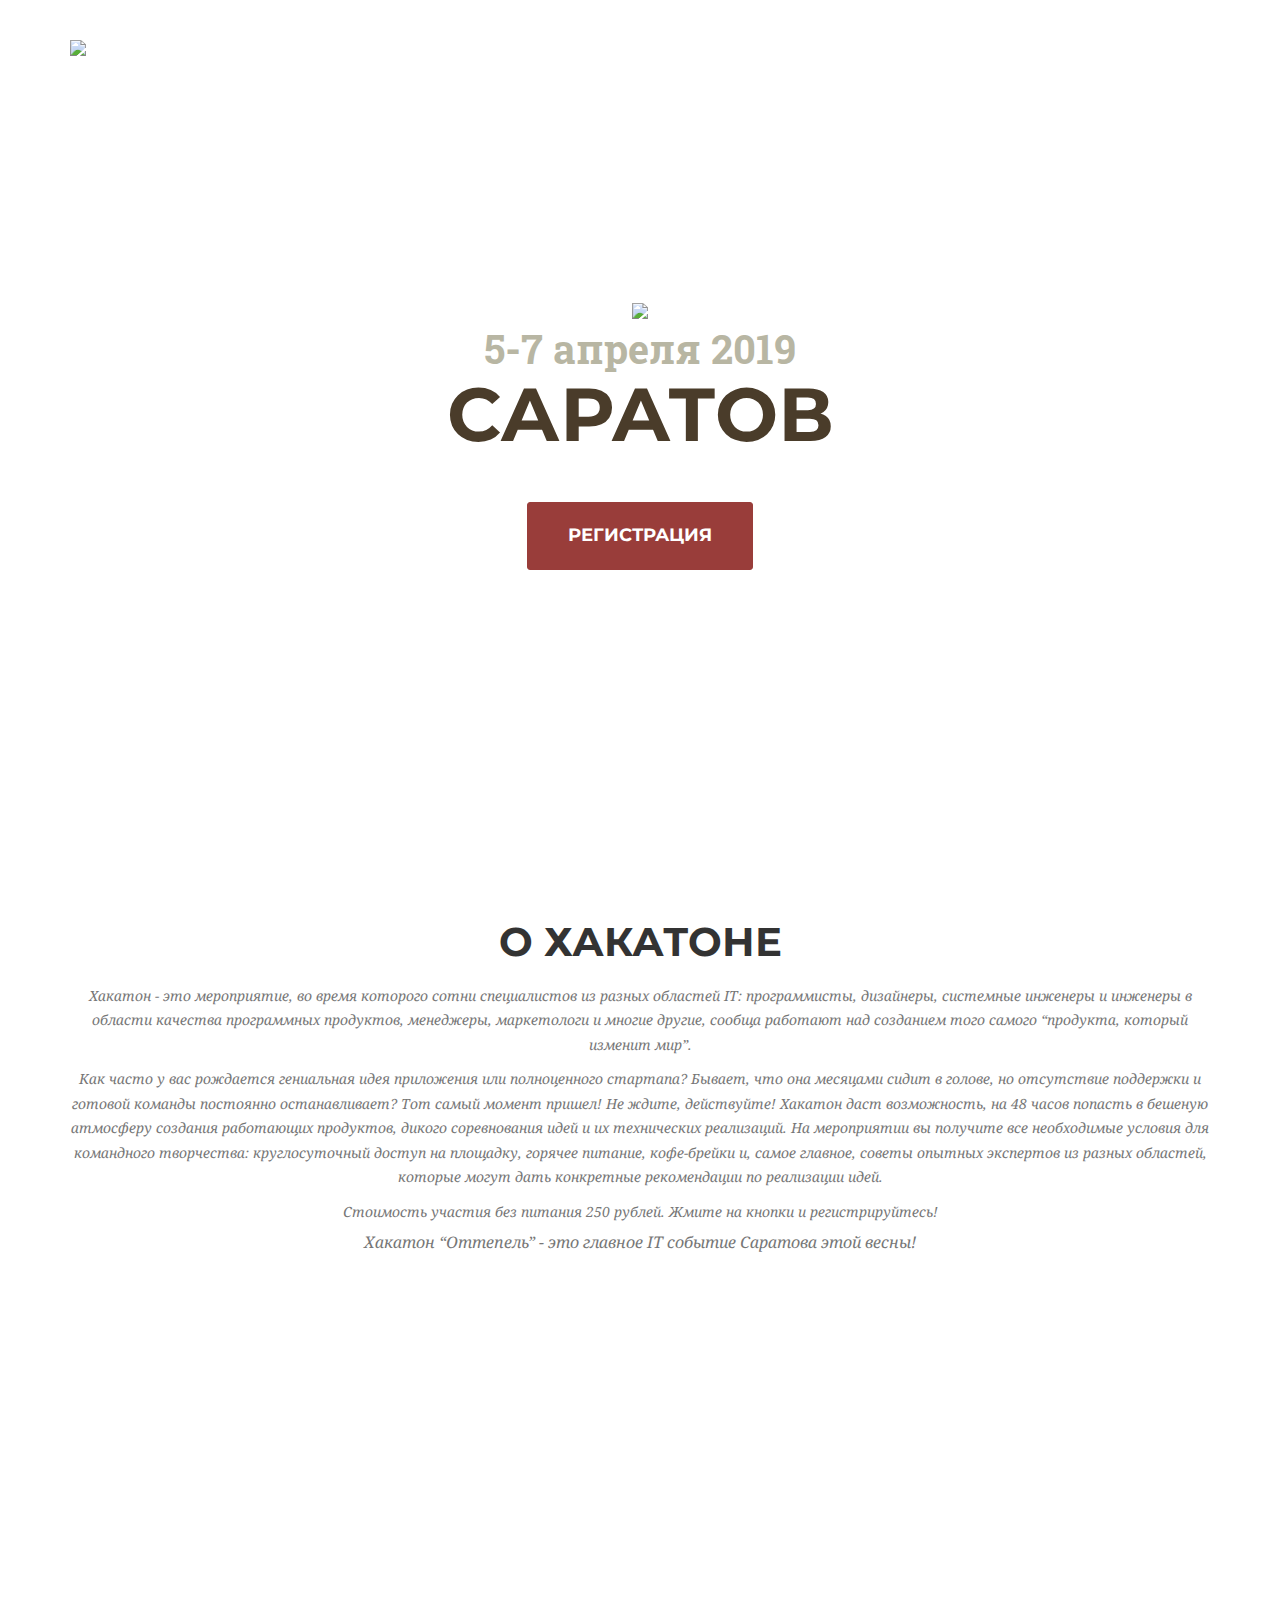
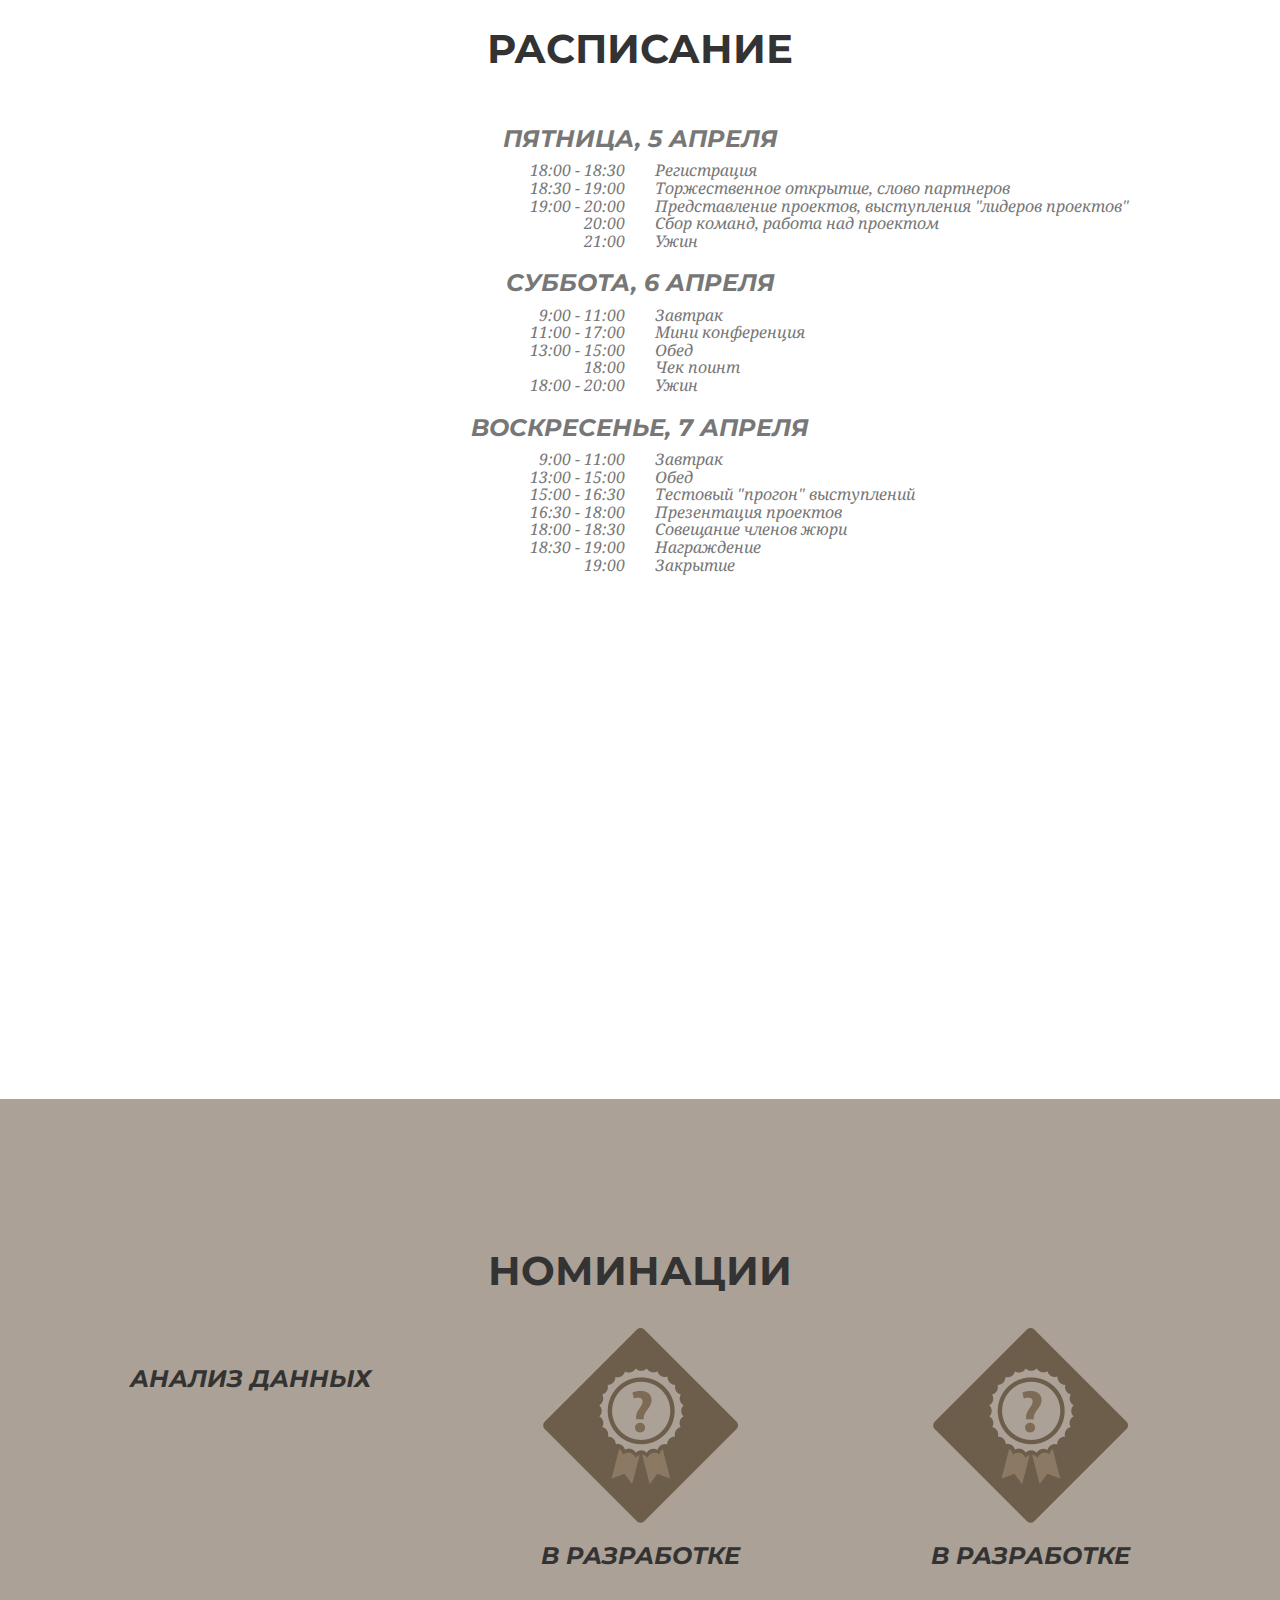
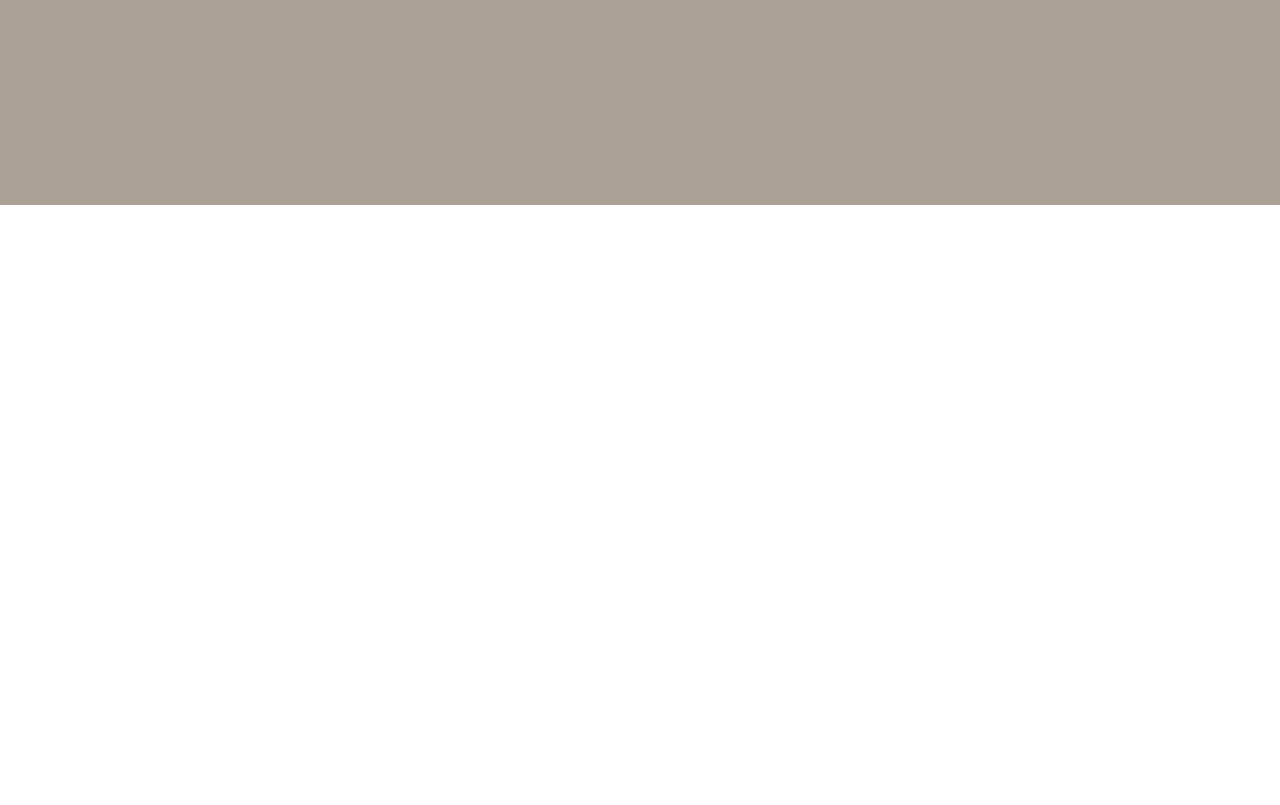
==== index.html @ 12a7cb65 "Add nomination" ====
<!DOCTYPE html>
<html lang="en">

    <head>

        <meta charset="utf-8">
        <meta http-equiv="X-UA-Compatible" content="IE=edge">
        <meta name="viewport" content="width=device-width, initial-scale=1">
        <meta name="description" content="Saratov hackathon">
        <meta name="author" content="Youcon">

        <title>Ottepel Saratov Hackathon</title>

        <!-- favicons -->
        <link rel="apple-touch-icon" sizes="180x180" href="images/apple-touch-icon.png">
        <link rel="icon" type="image/png" href="images/favicon-32x32.png" sizes="32x32">
        <link rel="icon" type="image/png" href="images/favicon-16x16.png" sizes="16x16">
        <link rel="manifest" href="manifest.json">
        <link rel="mask-icon" href="images/safari-pinned-tab.svg" color="#151412">
        <meta name="theme-color" content="#151412">

        <!-- social microformats-->
        <meta name="twitter:card" content="summary_large_image">
        <meta name="twitter:site" content="@youconsaratov">
        <meta name="twitter:creator" content="@youconsaratov">
        <meta name="twitter:domain" content="http://ottepel.youcon.ru">
        <meta name="twitter:title" content="Хакатон оттепель">
        <meta name="twitter:description" content="Оттепель — весенний хакатон в Саратове 5-7 апреля 2019">
        <meta name="twitter:image" content="http://ottepel.youcon.ru/images/600t.png">

        <meta property="og:type" content="website">
        <meta property="og:site_name" content="Хакатон оттепель">
        <meta property="og:url" content="http://ottepel.youcon.ru">
        <meta property="og:title" content="Хакатон оттепель">
        <meta property="og:image:height" content="314">
        <meta property="og:image:width" content="600">
        <meta property="og:image" content="http://ottepel.youcon.ru/images/600f.png">
        <meta property="og:description" content="Оттепель — весенний хакатон в Саратове 5-7 апреля 2019">


        <!-- Bootstrap -->

        <!-- Latest compiled and minified CSS -->
        <link rel="stylesheet" href="https://maxcdn.bootstrapcdn.com/bootstrap/3.3.7/css/bootstrap.min.css" integrity="sha384-BVYiiSIFeK1dGmJRAkycuHAHRg32OmUcww7on3RYdg4Va+PmSTsz/K68vbdEjh4u" crossorigin="anonymous">


	<!-- VK -->
	<script type="text/javascript">(window.Image ? (new Image()) : document.createElement('img')).src = 'https://vk.com/rtrg?p=VK-RTRG-164294-1Gj9X';</script>


	<script type="text/javascript" src="https://vk.com/js/api/openapi.js?158"></script>

	<!-- VK Widget -->
	<div id="vk_community_messages"></div>
	<script type="text/javascript">
	VK.Widgets.CommunityMessages("vk_community_messages", 134232254, {tooltipButtonText: "Есть вопрос?"});
	</script>


        <!-- Custom Fonts -->
        <link href="https://fonts.googleapis.com/css?family=Montserrat:400,700" rel="stylesheet" type="text/css">
        <link href='https://fonts.googleapis.com/css?family=Kaushan+Script' rel='stylesheet' type='text/css'>
        <link href='https://fonts.googleapis.com/css?family=Droid+Serif:400,700,400italic,700italic' rel='stylesheet' type='text/css'>
        <link href='https://fonts.googleapis.com/css?family=Roboto+Slab:400,100,300,700' rel='stylesheet' type='text/css'>

        <link href="css/style.css" rel="stylesheet">

        <script type="text/javascript" async="async" defer="defer" charset="UTF-8" src="https://timepad.ru/js/tpwf/loader/min/loader.js" data-timepad-customized="28743" data-timepad-widget-v2="event_register">
	(function(){return {"event":{"id":"922408"},"hidePreloading":true,"display": "popup",
            "popup": {
                "triggerSelector": ".twf"
            }}; })();
</script>

    </head>

    <body id="page-top" class="index">
        <!-- Navigation -->
        <nav id="mainNav" class="navbar navbar-default navbar-custom navbar-fixed-top">
            <div class="container">
                <!-- Brand and toggle get grouped for better mobile display -->
                <div class="navbar-header page-scroll">
                    <button type="button" class="navbar-toggle" data-toggle="collapse" data-target="#bs-example-navbar-collapse-1">
                        <span class="sr-only">Toggle navigation</span> Menu <i class="fa fa-bars"></i>
                    </button>
                    <a class="navbar-brand page-scroll yeglogo" href="http://youcon.ru"><img src="images/yeglogo.png"/></a>
                </div>

                <!-- Collect the nav links, forms, and other content for toggling -->
                <div class="collapse navbar-collapse" id="bs-example-navbar-collapse-1">
                    <ul class="nav navbar-nav navbar-right">
                        <li class="hidden">
                            <a href="#page-top"></a>
                        </li>
                        <li>
                            <a class="page-scroll" href="#about_hackathon">О хакатоне</a>
                        </li>
                        <li>
                            <a class="page-scroll" href="#schedule">Расписание</a>
                        </li>
                        <!--
                        <li>
                            <a class="page-scroll" href="#naminations">Номинации</a>
                        </li>
                        -->
<!--
                        <li>
                            <a class="page-scroll" href="#mentors">Менторы</a>
                        </li>
-->
<!--
                        <li>
                            <a class="page-scroll" href="#partners">Партнеры</a>
                        </li>
-->
                        <li>
                            <a class="page-scroll" href="#contacts">Контакты</a>
                        </li>
                    </ul>
                </div>
            </div>
        </nav>

        <header>
            <div class="container">
                <div class="intro-text">
                    <img class="logo-img" src="images/ott_logo.png"/>
                    <div class="intro-date">5-7 апреля 2019</div>
                    <div class="intro-heading">САРАТОВ</div>
                    <a href="#registration" class="page-scroll btn btn-xl twf">Регистрация</a>
                </div>
            </div>
        </header>

        <section id="about_hackathon">
            <div class="container">
                <div class="row">
                    <div class="col-lg-12 text-center">
                        <h2 class="section-heading">О хакатоне</h2>
                        <h3 class="section-subheading text-muted">

			<p>Хакатон - это мероприятие, во время которого сотни специалистов из разных областей IT: программисты, дизайнеры, системные инженеры и инженеры в области качества программных продуктов, менеджеры, маркетологи и многие другие, сообща работают над созданием того самого “продукта, который изменит мир”. </p>

			<p>Как часто у вас рождается гениальная идея приложения или полноценного стартапа? Бывает, что она месяцами сидит в голове, но отсутствие поддержки и готовой команды постоянно останавливает? Тот самый момент пришел! Не ждите, действуйте! Хакатон даст  возможность, на 48 часов попасть в бешеную атмосферу создания работающих продуктов, дикого соревнования идей и их технических реализаций. На мероприятии вы получите все необходимые условия для командного творчества: круглосуточный доступ на площадку, горячее питание, кофе-брейки и, самое главное, советы опытных экспертов из разных областей, которые могут дать конкретные рекомендации по реализации идей.</p>

            <p>Стоимость участия без питания 250 рублей. Жмите на кнопки и регистрируйтесь!</p>
            Хакатон “Оттепель” - это главное IT событие Саратова этой весны!
                        </h3>
                    </div>
                </div>
            </div>
        </section>
        <section id="schedule">
            <div class="container">
                <div class="row">
                    <div class="col-lg-12 text-center">
                        <h2 class="section-heading">Расписание</h2>
                    </div>
                </div>
                <h3 class="section-subheading text-muted">
                    <div class="row">
                        <div class="col-lg-12 text-center">
                            <h3>Пятница, 5 апреля</h3> 
                        </div>
                    </div>
                    <div class="row">
                        <div class="col-md-6 text-right">
                            <span class="text-muted">18:00 - 18:30</span>
                        </div>
                        <div class="col-md-6 text-left">
                            <span class="text-muted">Регистрация</span>
                        </div>
                    </div>
                    <div class="row">
                        <div class="col-md-6 text-right">
                            <span class="text-muted">18:30 - 19:00</span>
                        </div>
                        <div class="col-md-6 text-left">
                            <span class="text-muted">Торжественное открытие, слово партнеров</span>
                        </div>
                    </div>
                    <div class="row">
                        <div class="col-md-6 text-right">
                            <span class="text-muted">19:00 - 20:00</span>
                        </div>
                        <div class="col-md-6 text-left">
                            <span class="text-muted">Представление проектов, выступления "лидеров проектов"</span>
                        </div>
                    </div>
                    <div class="row">
                        <div class="col-md-6 text-right">
                            <span class="text-muted">20:00</span>
                        </div>
                        <div class="col-md-6 text-left">
                            <span class="text-muted">Сбор команд, работа над проектом</span>
                        </div>
                    </div>
                    <div class="row">
                        <div class="col-md-6 text-right">
                            <span class="text-muted">21:00</span>
                        </div>
                        <div class="col-md-6 text-left">
                            <span class="text-muted">Ужин</span>
                        </div>
                    </div>
                    <div class="row">
                        <div class="col-lg-12 text-center">
                            <h3>Суббота, 6 апреля</h3> 
                        </div>
                    </div>
                    <div class="row">
                        <div class="col-md-6 text-right">
                            <span class="text-muted">9:00 - 11:00</span>
                        </div>
                        <div class="col-md-6 text-left">
                            <span class="text-muted">Завтрак</span>
                        </div>
                    </div>
                    <div class="row">
                        <div class="col-md-6 text-right">
                            <span class="text-muted">11:00 - 17:00</span>
                        </div>
                        <div class="col-md-6 text-left">
                            <span class="text-muted">Мини конференция</span>
                        </div>
                    </div>
                    <div class="row">
                        <div class="col-md-6 text-right">
                            <span class="text-muted">13:00 - 15:00</span>
                        </div>
                        <div class="col-md-6 text-left">
                            <span class="text-muted">Обед</span>
                        </div>
                    </div>
                    <div class="row">
                        <div class="col-md-6 text-right">
                            <span class="text-muted">18:00</span>
                        </div>
                        <div class="col-md-6 text-left">
                            <span class="text-muted">Чек поинт</span>
                        </div>
                    </div>
                    <div class="row">
                        <div class="col-md-6 text-right">
                            <span class="text-muted">18:00 - 20:00</span>
                        </div>
                        <div class="col-md-6 text-left">
                            <span class="text-muted">Ужин</span>
                        </div>
                    </div>
                    <div class="row">
                        <div class="col-lg-12 text-center">
                            <h3>Воскресенье, 7 апреля</h3> 
                        </div>
                    </div>
                    <div class="row">
                        <div class="col-md-6 text-right">
                            <span class="text-muted">9:00 - 11:00</span>
                        </div>
                        <div class="col-md-6 text-left">
                            <span class="text-muted">Завтрак</span>
                        </div>
                    </div>
                    <div class="row">
                        <div class="col-md-6 text-right">
                            <span class="text-muted">13:00 - 15:00</span>
                        </div>
                        <div class="col-md-6 text-left">
                            <span class="text-muted">Обед</span>
                        </div>
                    </div>
                    <div class="row">
                        <div class="col-md-6 text-right">
                            <span class="text-muted">15:00 - 16:30</span>
                        </div>
                        <div class="col-md-6 text-left">
                            <span class="text-muted">Тестовый "прогон" выступлений</span>
                        </div>
                    </div>
                    <div class="row">
                        <div class="col-md-6 text-right">
                            <span class="text-muted">16:30 - 18:00</span>
                        </div>
                        <div class="col-md-6 text-left">
                            <span class="text-muted">Презентация проектов</span>
                        </div>
                    </div>
                    <div class="row">
                        <div class="col-md-6 text-right">
                            <span class="text-muted">18:00 - 18:30</span>
                        </div>
                        <div class="col-md-6 text-left">
                            <span class="text-muted">Совещание членов жюри</span>
                        </div>
                    </div>
                    <div class="row">
                        <div class="col-md-6 text-right">
                            <span class="text-muted">18:30 - 19:00</span>
                        </div>
                        <div class="col-md-6 text-left">
                            <span class="text-muted">Награждение</span>
                        </div>
                    </div>
                    <div class="row">
                        <div class="col-md-6 text-right">
                            <span class="text-muted">19:00</span>
                        </div>
                        <div class="col-md-6 text-left">
                            <span class="text-muted">Закрытие</span>
                        </div>
                    </div>
                </h3>
            </div>
        </section>
        <section id="arrow">
        </section>
        <section id="naminations">
            <div class="container">
                <div class="row">
                    <div class="col-lg-12 text-center">
                        <h2 class="section-heading">Номинации</h2>
                    </div>
                </div>
                <h3 class="section-subheading">
                    <div class="row">
                        <div class="col-md-4 text-center">
                                <img src="images/datascience.png" alt=""/>
                            <h3>Анализ данных</h3>
                        </div>
                        <div class="col-md-4 text-center">
                                <img src="images/underconstruct.png" alt=""/>
                            <h3>В разработке</h3>
                        </div>
                        <div class="col-md-4 text-center">
                                <img src="images/underconstruct.png" alt=""/>
                            <h3>В разработке</h3>
                        </div>
                    </div>
                </h3>
            </div>
        </section>
<!--
        <section id="mentors">
            <div class="container">
                <div class="row">
                    <div class="col-lg-12 text-center">
                        <h2 class="section-heading">Менторы</h2>
                    </div>
                </div>
                <div class="row">
                    <div class="col-sm-4">
                        <div class="mentor">
                            <img src="images/default-mentor.jpg" class="img-responsive img-circle" alt="">
                            <h4>Steve Jobs</h4>
                            <p class="text-muted">Father of Apple</p>
                        </div>
                    </div>
                </div>
                </div>
            </section>
-->
<!--
        <section id="partners">
            <div class="container">
                <div class="row">
                    <div class="col-lg-12 text-center">
                        <h2 class="section-heading">Партнеры</h2>
                    </div>
                </div>
                <div class="row">
                    <div class="col-md-4 col-sm-6">
                            <a href="https://www.yandex.ru/">
                            <img src="images/partners/yandex.png" class="img-responsive img-centered" alt="yandex">

                        </a>
                    </div>
                    <div class="col-md-4 col-sm-6">
                            <a href="http://www.exactprosystems.com/">
                            <img src="images/partners/exactpro.png" class="img-responsive img-centered" alt="exactpro">

                        </a>
                    </div>
                    <div class="col-md-4 col-sm-6">
                        <a href="https://www.griddynamics.com/">
                            <img src="images/partners/gd.png" class="img-responsive img-centered" alt="griddynamics">
                        </a>
                    </div>
                </div>
                <div class="row">
                    <div class="col-md-4 col-sm-6">
                            <a href="https://www.roko.mobi/">
                            <img src="images/partners/rocolabs.png" class="img-responsive img-centered" alt="roko">

                        </a>
                    </div>
                    <div class="col-md-4 col-sm-6">
                        <a href="http://webunix.ru/">
                            <img src="images/partners/unix.png" class="img-responsive img-centered" alt="webunix">
                        </a>
                    </div>
                    <div class="col-md-4 col-sm-6">
                        <a href="http://www.profsoft.pro/">
                            <img src="images/partners/prof.png" class="img-responsive img-centered" alt="profsoft">
                        </a>
                    </div>
                </div>
                <div class="row">
                    <div class="col-md-4 col-sm-6">
                        <a href="https://opendev.com/">
                            <img src="images/partners/opendev.png" class="img-responsive img-centered" alt="opendev">
                        </a>
                    </div>
                    <div class="col-md-4 col-sm-6">
                        <a href="https://rt.ru/">
                            <img src="images/partners/rt.png" class="img-responsive img-centered" alt="rostelecom">
                        </a>
                    </div>
                </div>
                <div class="row">
                    <div class="col-lg-12 text-center">
                        <h2 class="section-heading">Инфо партнеры</h2>
                    </div>
                </div>
                <div class="row">
                    <div class="col-md-4 col-sm-6">
                            <a href="http://saratov24.tv/">
                            <img src="images/info/LOGO_C24.png" class="img-responsive img-centered" alt="Saratov24">
                        </a>
                    </div>
                    <div class="col-md-4 col-sm-6">
                            <a href="http://gtrk-saratov.ru/">
                            <img src="images/info/gtrk_sar.png" class="img-responsive img-centered" alt="GTRK">
                        </a>
                    </div>
                    <div class="col-md-4 col-sm-6">
                            <a href="http://vk.com/64saratov">
                            <img src="images/info/ts.png" class="img-responsive img-centered" alt="Типичный Саратов">
                        </a>
                    </div>
                </div>
                <div class="row">
                    <div class="col-md-4 col-sm-6">
                            <a href="http://www.vzsar.ru/">
                            <img src="images/info/vzsar.png" class="img-responsive img-centered" alt="Vzsar">
                        </a>
                    </div>
                    <div class="col-md-4 col-sm-6">
                            <a href="http://nversia.ru">
                            <img src="images/info/version.png" class="img-responsive img-centered" alt="Версия">
                        </a>
                    </div>
                    <div class="col-md-4 col-sm-6">
                            <a href="https://vk.com/silver_saratov">
                            <img src="images/info/sd_SARATOV_2016.png" class="img-responsive img-centered" alt="Silver Rain">
                        </a>
                    </div>
                </div>
                <div class="row">
                    <div class="col-md-4 col-sm-6">
                            <a href="http://fn-volga.ru">
                            <img src="images/info/freenews.png" class="img-responsive img-centered" alt="Fee news volga">
                        </a>
                    </div>
                    <div class="col-md-4 col-sm-6">
                            <a href="http://sarinform.ru">
                            <img src="images/info/sarinfo.png" class="img-responsive img-centered" alt="Сар информ">
                        </a>
                    </div>
                    <div class="col-md-4 col-sm-6">
                            <a href="http://sarweek.ru">
                            <img src="images/info/SarWeek.png" class="img-responsive img-centered" alt="Sar week">
                        </a>
                    </div>
                </div>
            </div>
        </section>
-->
        <aside id="contacts">
            <div id="map"></div>
        </aside>
        <!-- JQuery -->
        <script src="https://code.jquery.com/jquery-3.1.1.min.js" integrity="sha256-hVVnYaiADRTO2PzUGmuLJr8BLUSjGIZsDYGmIJLv2b8=" crossorigin="anonymous"></script>
        <!-- Plugin JavaScript -->
        <script src="https://cdnjs.cloudflare.com/ajax/libs/jquery-easing/1.3/jquery.easing.min.js" integrity="sha384-mE6eXfrb8jxl0rzJDBRanYqgBxtJ6Unn4/1F7q4xRRyIw7Vdg9jP4ycT7x1iVsgb" crossorigin="anonymous"></script>

        <!-- Latest compiled and minified JavaScript -->
        <script src="https://maxcdn.bootstrapcdn.com/bootstrap/3.3.7/js/bootstrap.min.js" integrity="sha384-Tc5IQib027qvyjSMfHjOMaLkfuWVxZxUPnCJA7l2mCWNIpG9mGCD8wGNIcPD7Txa" crossorigin="anonymous"></script>

        <!-- Latest compiled and minified JavaScript -->
        <script src="https://maxcdn.bootstrapcdn.com/bootstrap/3.3.7/js/bootstrap.min.js" integrity="sha384-Tc5IQib027qvyjSMfHjOMaLkfuWVxZxUPnCJA7l2mCWNIpG9mGCD8wGNIcPD7Txa" crossorigin="anonymous"></script>

        <script src="js/script.js"></script>
        <script>
          (function(i,s,o,g,r,a,m){i['GoogleAnalyticsObject']=r;i[r]=i[r]||function(){
          (i[r].q=i[r].q||[]).push(arguments)},i[r].l=1*new Date();a=s.createElement(o),
          m=s.getElementsByTagName(o)[0];a.async=1;a.src=g;m.parentNode.insertBefore(a,m)
          })(window,document,'script','https://www.google-analytics.com/analytics.js','ga');

          ga('create', 'UA-62253510-2', 'auto');
          ga('send', 'pageview');

        </script>
        <script>
            function initMap() {
                var ottepel = {lat: 51.518479, lng: 46.019049};
                var isDraggable = jQuery(document).width() > 480 ? true : false;
                var map = new google.maps.Map(document.getElementById('map'), {
                    scrollwheel: false,
                    draggable: isDraggable,
                    zoom: 16,
                    center: ottepel
                });
                var ottepelMarker = {lat: 51.518479, lng: 46.020265};
                var marker = new google.maps.Marker({
                    position: ottepelMarker,
                    icon: "images/marker.png",
                    map: map
                });
            }
        </script>
        <script async defer
                         src="https://maps.googleapis.com/maps/api/js?key=AIzaSyAlL_WFV5VBi06rt_gPk5pjCUbpQdNDbjY&callback=initMap">
        </script>
    </body>
</html>
---- css/style.css ----
body {
    overflow-x: hidden;
    font-family: "Roboto Slab", "Helvetica Neue", Helvetica, Arial, sans-serif;
}
.text-muted {
    color: #777777;
}
.text-primary {
    color: #993d3a;
}
p {
    font-size: 14px;
    line-height: 1.75;
}
p.large {
    font-size: 16px;
}
a,
a:hover,
a:focus,
a:active,
a.active {
    outline: none;
}
a {
    color: #993d3a;
}
a:hover,
a:focus,
a:active,
a.active {
    color: #fec503;
}
h1,
h2,
h3,
h4,
h5,
h6 {
    font-family: "Montserrat", "Helvetica Neue", Helvetica, Arial, sans-serif;
    text-transform: uppercase;
    font-weight: 700;
}
.img-centered {
    margin: 0 auto;
} 
.logo-img {
    width: 100%;
    height: auto;
}
.bg-light-gray {
    background-color: #eeeeee;
}
.bg-darkest-gray {
    background-color: #222222;
}
.btn-primary {
    color: white;
    background-color: #993d3a;
    border-color: #993d3a;
    font-family: "Montserrat", "Helvetica Neue", Helvetica, Arial, sans-serif;
    text-transform: uppercase;
    font-weight: 700;
}
.btn-primary:hover,
.btn-primary:focus,
.btn-primary:active,
.btn-primary.active,
.open .dropdown-toggle.btn-primary {
    color: white;
    background-color: #fec503;
    border-color: #f6bf01;
}
.btn-primary:active,
.btn-primary.active,
.open .dropdown-toggle.btn-primary {
    background-image: none;
}
.btn-primary.disabled,
.btn-primary[disabled],
fieldset[disabled] .btn-primary,
.btn-primary.disabled:hover,
.btn-primary[disabled]:hover,
fieldset[disabled] .btn-primary:hover,
.btn-primary.disabled:focus,
.btn-primary[disabled]:focus,
fieldset[disabled] .btn-primary:focus,
.btn-primary.disabled:active,
.btn-primary[disabled]:active,
fieldset[disabled] .btn-primary:active,
.btn-primary.disabled.active,
.btn-primary[disabled].active,
fieldset[disabled] .btn-primary.active {
    background-color: #993d3a;
    border-color: #993d3a;
}
.btn-primary .badge {
    color: #993d3a;
    background-color: white;
}
.btn-xl {
    color: white;
    background-color: #993d3a;
    border-color: #993d3a;
    font-family: "Montserrat", "Helvetica Neue", Helvetica, Arial, sans-serif;
    text-transform: uppercase;
    font-weight: 700;
    border-radius: 3px;
    font-size: 18px;
    padding: 20px 40px;
}
.btn-xl:hover,
.btn-xl:focus,
.btn-xl:active,
.btn-xl.active,
.open .dropdown-toggle.btn-xl {
    color: white;
    background-color: #fec503;
    border-color: #f6bf01;
}
.btn-xl:active,
.btn-xl.active,
.open .dropdown-toggle.btn-xl {
    background-image: none;
}
.btn-xl.disabled,
.btn-xl[disabled],
fieldset[disabled] .btn-xl,
.btn-xl.disabled:hover,
.btn-xl[disabled]:hover,
fieldset[disabled] .btn-xl:hover,
.btn-xl.disabled:focus,
.btn-xl[disabled]:focus,
fieldset[disabled] .btn-xl:focus,
.btn-xl.disabled:active,
.btn-xl[disabled]:active,
fieldset[disabled] .btn-xl:active,
.btn-xl.disabled.active,
.btn-xl[disabled].active,
fieldset[disabled] .btn-xl.active {
    background-color: #993d3a;
    border-color: #993d3a;
}
.btn-xl .badge {
    color: #993d3a;
    background-color: white;
}
.navbar-custom {
    background-color: #222222;
    border-color: transparent;
}
.navbar-custom .navbar-brand {
    color: #993d3a;
    font-family: "Kaushan Script", "Helvetica Neue", Helvetica, Arial, cursive;
}
.navbar-custom .navbar-brand:hover,
.navbar-custom .navbar-brand:focus,
.navbar-custom .navbar-brand:active,
.navbar-custom .navbar-brand.active {
    color: #fec503;
}
.navbar-custom .navbar-collapse {
    border-color: rgba(255, 255, 255, 0.02);
}
.navbar-custom .navbar-toggle {
    background-color: #993d3a;
    border-color: #993d3a;
    font-family: "Montserrat", "Helvetica Neue", Helvetica, Arial, sans-serif;
    text-transform: uppercase;
    color: white;
    font-size: 12px;
}
.navbar-custom .navbar-toggle:hover,
.navbar-custom .navbar-toggle:focus {
    background-color: #993d3a;
}
.navbar-custom .nav li a {
    font-family: "Montserrat", "Helvetica Neue", Helvetica, Arial, sans-serif;
    text-transform: uppercase;
    font-weight: 400;
    letter-spacing: 1px;
    color: white;
}
.navbar-custom .nav li a:hover,
.navbar-custom .nav li a:focus {
    color: #993d3a;
    outline: none;
}
.navbar-custom .navbar-nav > .active > a {
    border-radius: 0;
    color: white;
    background-color: #993d3a;
}
.navbar-custom .navbar-nav > .active > a:hover,
.navbar-custom .navbar-nav > .active > a:focus {
    color: white;
    background-color: #fec503;
}
@media (min-width: 768px) {
    .navbar-custom {
        background-color: transparent;
        padding: 25px 0;
        -webkit-transition: padding 0.3s;
        -moz-transition: padding 0.3s;
        transition: padding 0.3s;
        border: none;
    }
    .navbar-custom .navbar-brand {
        font-size: 2em;
        -webkit-transition: all 0.3s;
        -moz-transition: all 0.3s;
        transition: all 0.3s;
    }
    .navbar-custom .navbar-nav > .active > a {
        border-radius: 3px;
    }
}
@media (min-width: 768px) {
    .navbar-custom.affix {
        background-color: #222222;
        padding: 10px 0;
    }
    .navbar-custom.affix .navbar-brand {
        font-size: 1.5em;
    }
}
header {
    background-image: url('../images/back1.png');
    background-repeat: no-repeat;
    background-attachment: scroll;
    background-position: center center;
    -webkit-background-size: cover;
    -moz-background-size: cover;
    background-size: cover;
    -o-background-size: cover;
    text-align: center;
    color: white;
}
header .intro-text {
    padding-top: 100px;
    padding-bottom: 50px;
}
header .intro-text .intro-lead-in {
    font-family: "Droid Serif", "Helvetica Neue", Helvetica, Arial, sans-serif;
    font-style: italic;
    font-size: 22px;
    line-height: 22px;
    margin-bottom: 25px;
}
header .intro-text .intro-heading {
    font-family: "Montserrat", "Helvetica Neue", Helvetica, Arial, sans-serif;
    text-transform: uppercase;
    font-weight: 700;
    font-size: 50px;
    line-height: 50px;
    margin-bottom: 25px;
    color: #4a3c2a;
}
header .intro-date {
    font-weight: 700;
    font-size: 50px;
    color: #b8b6a3;
}
@media (min-width: 768px) {
    header .intro-text {
        padding-top: 300px;
        padding-bottom: 200px;
    }
    header .intro-text .intro-lead-in {
        font-family: "Droid Serif", "Helvetica Neue", Helvetica, Arial, sans-serif;
        font-style: italic;
        font-size: 40px;
        line-height: 40px;
        margin-bottom: 25px;
    }
    header .intro-text .intro-heading {
        font-family: "Montserrat", "Helvetica Neue", Helvetica, Arial, sans-serif;
        text-transform: uppercase;
        font-weight: 700;
        font-size: 75px;
        line-height: 75px;
        margin-bottom: 50px;
        color: #4a3c2a;
    }
    header .intro-date {
        font-weight: 700;
        font-size: 40px;
        color: #b8b6a3;
    }
}
section {
    padding: 100px 0;
}
section h2.section-heading {
    font-size: 40px;
    margin-top: 0;
    margin-bottom: 15px;
}
section h3.section-subheading {
    font-size: 16px;
    font-family: "Droid Serif", "Helvetica Neue", Helvetica, Arial, sans-serif;
    text-transform: none;
    font-style: italic;
    font-weight: 400;
    margin-bottom: 75px;
}
@media (min-width: 768px) {
    section {
        padding: 150px 0;
    }
}
.service-heading {
    margin: 15px 0;
    text-transform: none;
}
.schedule {
    list-style: none;
    padding: 0;
    position: relative;
}
.schedule:before {
    top: 0;
    bottom: 0;
    position: absolute;
    content: "";
    width: 2px;
    background-color: #f1f1f1;
    left: 40px;
    margin-left: -1.5px;
}
.schedule > li {
    margin-bottom: 50px;
    position: relative;
    min-height: 50px;
}
.schedule > li:before,
.schedule > li:after {
    content: " ";
    display: table;
}
.schedule > li:after {
    clear: both;
}
.schedule > li .schedule-panel {
    width: 100%;
    float: right;
    padding: 0 20px 0 100px;
    position: relative;
    text-align: left;
}
.schedule > li .schedule-panel:before {
    border-left-width: 0;
    border-right-width: 15px;
    left: -15px;
    right: auto;
}
.schedule > li .schedule-panel:after {
    border-left-width: 0;
    border-right-width: 14px;
    left: -14px;
    right: auto;
}
.schedule > li .schedule-image {
    left: 0;
    margin-left: 0;
    width: 80px;
    height: 80px;
    position: absolute;
    z-index: 100;
    background-color: #993d3a;
    color: white;
    border-radius: 100%;
    border: 7px solid #f1f1f1;
    text-align: center;
}
.schedule > li .schedule-image h4 {
    font-size: 10px;
    margin-top: 12px;
    line-height: 14px;
}
.schedule > li.schedule-inverted > .schedule-panel {
    float: right;
    text-align: left;
    padding: 0 20px 0 100px;
}
.schedule > li.schedule-inverted > .schedule-panel:before {
    border-left-width: 0;
    border-right-width: 15px;
    left: -15px;
    right: auto;
}
.schedule > li.schedule-inverted > .schedule-panel:after {
    border-left-width: 0;
    border-right-width: 14px;
    left: -14px;
    right: auto;
}
.schedule > li:last-child {
    margin-bottom: 0;
}
.schedule .schedule-heading h4 {
    margin-top: 0;
    color: inherit;
}
.schedule .schedule-heading h4.subheading {
    text-transform: none;
}
.schedule .schedule-body > p,
.schedule .schedule-body > ul {
    margin-bottom: 0;
}
@media (min-width: 768px) {
    .schedule:before {
        left: 50%;
    }
    .schedule > li {
        margin-bottom: 100px;
        min-height: 100px;
    }
    .schedule > li .schedule-panel {
        width: 41%;
        float: left;
        padding: 0 20px 20px 30px;
        text-align: right;
    }
    .schedule > li .schedule-image {
        width: 100px;
        height: 100px;
        left: 50%;
        margin-left: -50px;
    }
    .schedule > li .schedule-image h4 {
        font-size: 13px;
        margin-top: 16px;
        line-height: 18px;
    }
    .schedule > li.schedule-inverted > .schedule-panel {
        float: right;
        text-align: left;
        padding: 0 30px 20px 20px;
    }
}
@media (min-width: 992px) {
    .schedule > li {
        min-height: 150px;
    }
    .schedule > li .schedule-panel {
        padding: 0 20px 20px;
    }
    .schedule > li .schedule-image {
        width: 150px;
        height: 150px;
        margin-left: -75px;
    }
    .schedule > li .schedule-image h4 {
        font-size: 18px;
        margin-top: 30px;
        line-height: 26px;
    }
    .schedule > li.schedule-inverted > .schedule-panel {
        padding: 0 20px 20px;
    }
}
@media (min-width: 1200px) {
    .schedule > li {
        min-height: 170px;
    }
    .schedule > li .schedule-panel {
        padding: 0 20px 20px 100px;
    }
    .schedule > li .schedule-image {
        width: 170px;
        height: 170px;
        margin-left: -85px;
    }
    .schedule > li .schedule-image h4 {
        margin-top: 40px;
    }
    .schedule > li.schedule-inverted > .schedule-panel {
        padding: 0 100px 20px 20px;
    }
}

section#arrow{
    background-image: url('../images/back3.png');
    background-position: center;
    background-repeat: no-repeat;
}

section#naminations{
    background-color: #aba196;
    background-position: center;
    background-repeat: no-repeat;
}

section#partners{
    background-color: #f1f1f1;
    background-position: center;
    background-repeat: no-repeat;
}

.mentor {
    text-align: center;
    margin-bottom: 50px;
}
.mentor img {
    margin: 0 auto;
    border: 7px solid white;
}
.mentor h4 {
    margin-top: 25px;
    margin-bottom: 0;
    text-transform: none;
}
.mentor p {
    margin-top: 0;
}

section#registration{
    background-color: #222222;
    background-image: url('../images/back2.png');
    background-position: center;
    background-repeat: no-repeat;
}
section#registration .section-heading {
    color: white;
}
section#registration .form-group {
    margin-bottom: 25px;
}
section#registration .form-group input,
section#registration .form-group textarea {
    padding: 20px;
}
section#registration .form-group input.form-control {
    height: auto;
}
section#registration .form-group textarea.form-control {
    height: 236px;
}
section#registration .form-control:focus {
    border-color: #993d3a;
    box-shadow: none;
}
section#registration ::-webkit-input-placeholder {
    font-family: "Montserrat", "Helvetica Neue", Helvetica, Arial, sans-serif;
    text-transform: uppercase;
    font-weight: 700;
    color: #eeeeee;
}
section#registration :-moz-placeholder {
    /* Firefox 18- */
    font-family: "Montserrat", "Helvetica Neue", Helvetica, Arial, sans-serif;
    text-transform: uppercase;
    font-weight: 700;
    color: #eeeeee;
}
section#registration ::-moz-placeholder {
    /* Firefox 19+ */
    font-family: "Montserrat", "Helvetica Neue", Helvetica, Arial, sans-serif;
    text-transform: uppercase;
    font-weight: 700;
    color: #eeeeee;
}
section#registration :-ms-input-placeholder {
    font-family: "Montserrat", "Helvetica Neue", Helvetica, Arial, sans-serif;
    text-transform: uppercase;
    font-weight: 700;
    color: #eeeeee;
}
section#registration .text-danger {
    color: #e74c3c;
}
footer {
    padding: 25px 0;
    text-align: center;
}
footer span.copyright {
    line-height: 40px;
    font-family: "Montserrat", "Helvetica Neue", Helvetica, Arial, sans-serif;
    text-transform: uppercase;
    text-transform: none;
}
footer ul.quicklinks {
    margin-bottom: 0;
    line-height: 40px;
    font-family: "Montserrat", "Helvetica Neue", Helvetica, Arial, sans-serif;
    text-transform: uppercase;
    text-transform: none;
}
ul.social-buttons {
    margin-bottom: 0;
}
ul.social-buttons li a {
    display: block;
    background-color: #222222;
    height: 40px;
    width: 40px;
    border-radius: 100%;
    font-size: 20px;
    line-height: 40px;
    color: white;
    outline: none;
    -webkit-transition: all 0.3s;
    -moz-transition: all 0.3s;
    transition: all 0.3s;
}
ul.social-buttons li a:hover,
ul.social-buttons li a:focus,
ul.social-buttons li a:active {
    background-color: #993d3a;
}
.btn:focus,
.btn:active,
.btn.active,
.btn:active:focus {
    outline: none;
}
::-moz-selection {
    text-shadow: none;
    background: #993d3a;
}
::selection {
    text-shadow: none;
    background: #993d3a;
}
img::selection {
    background: transparent;
}
img::-moz-selection {
    background: transparent;
}
body {
    webkit-tap-highlight-color: #993d3a;
}
#map {
    height: 600px;
    width: 100%;
}
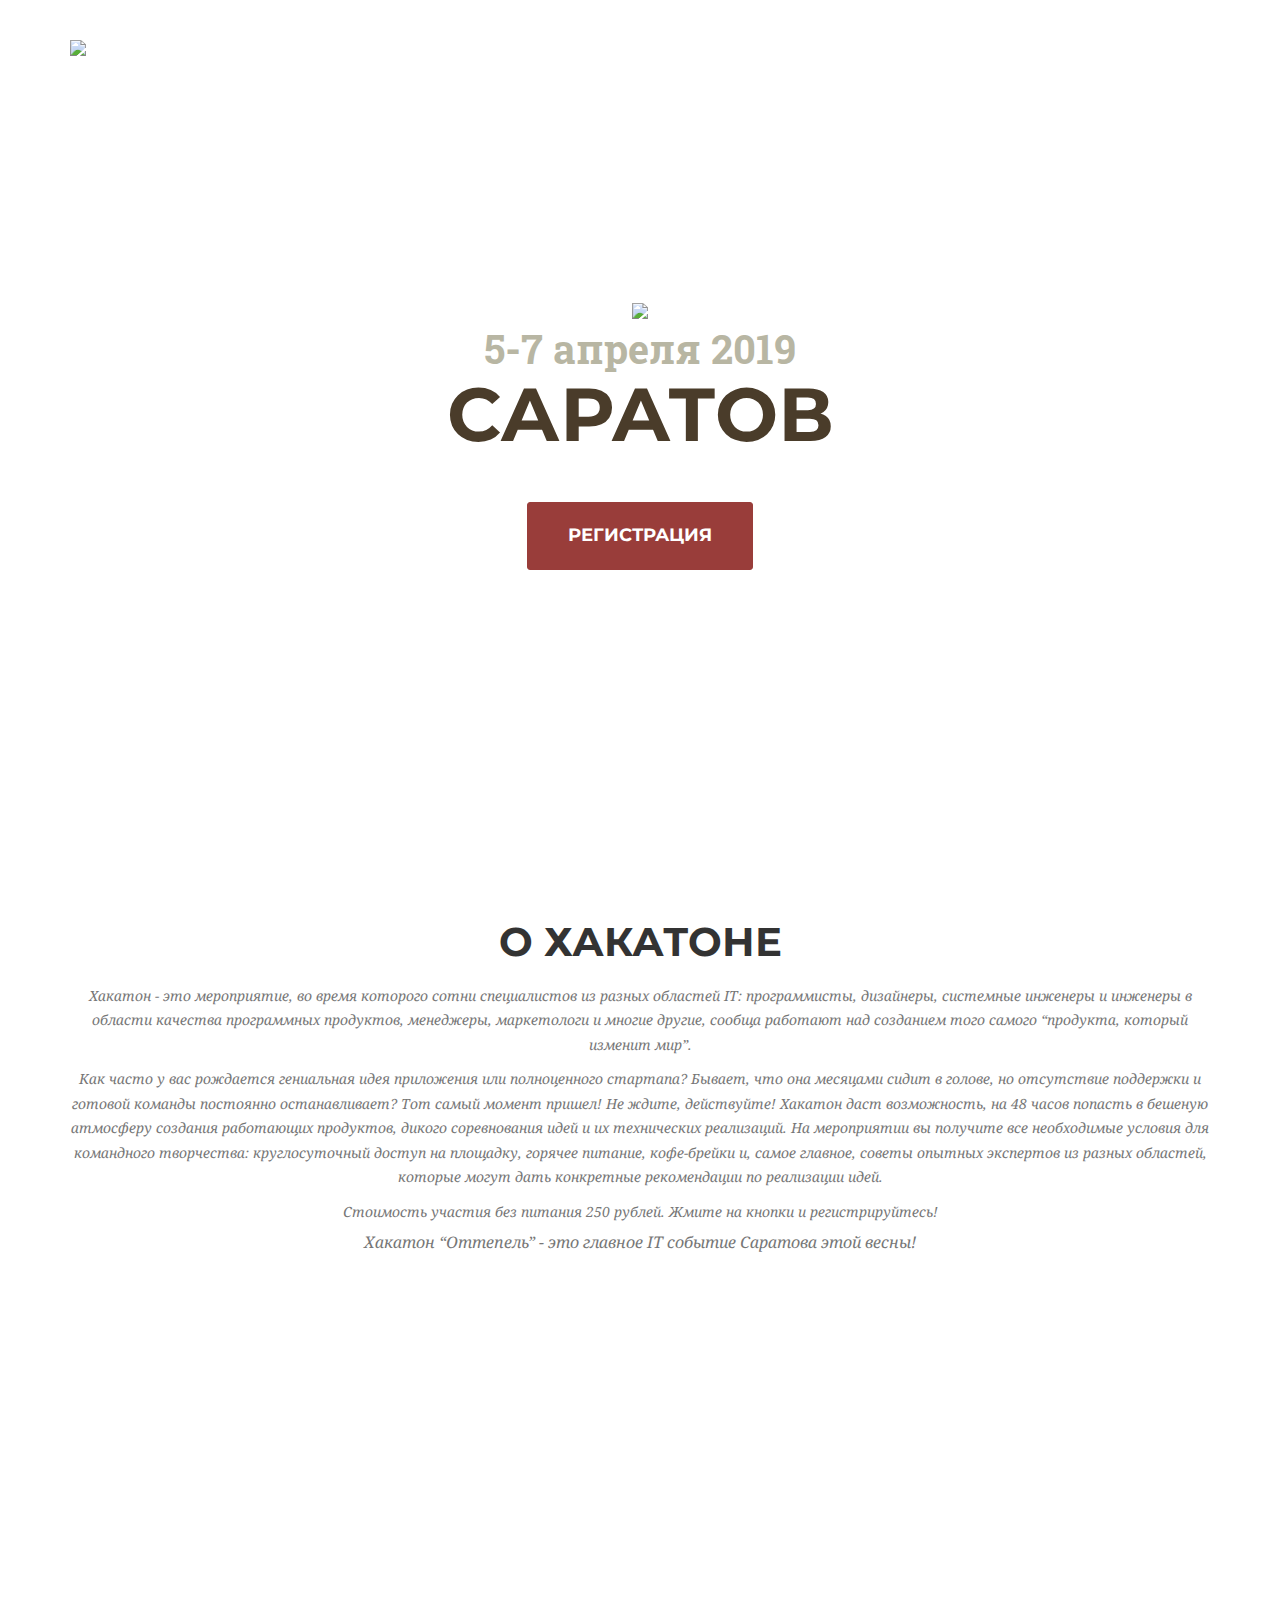
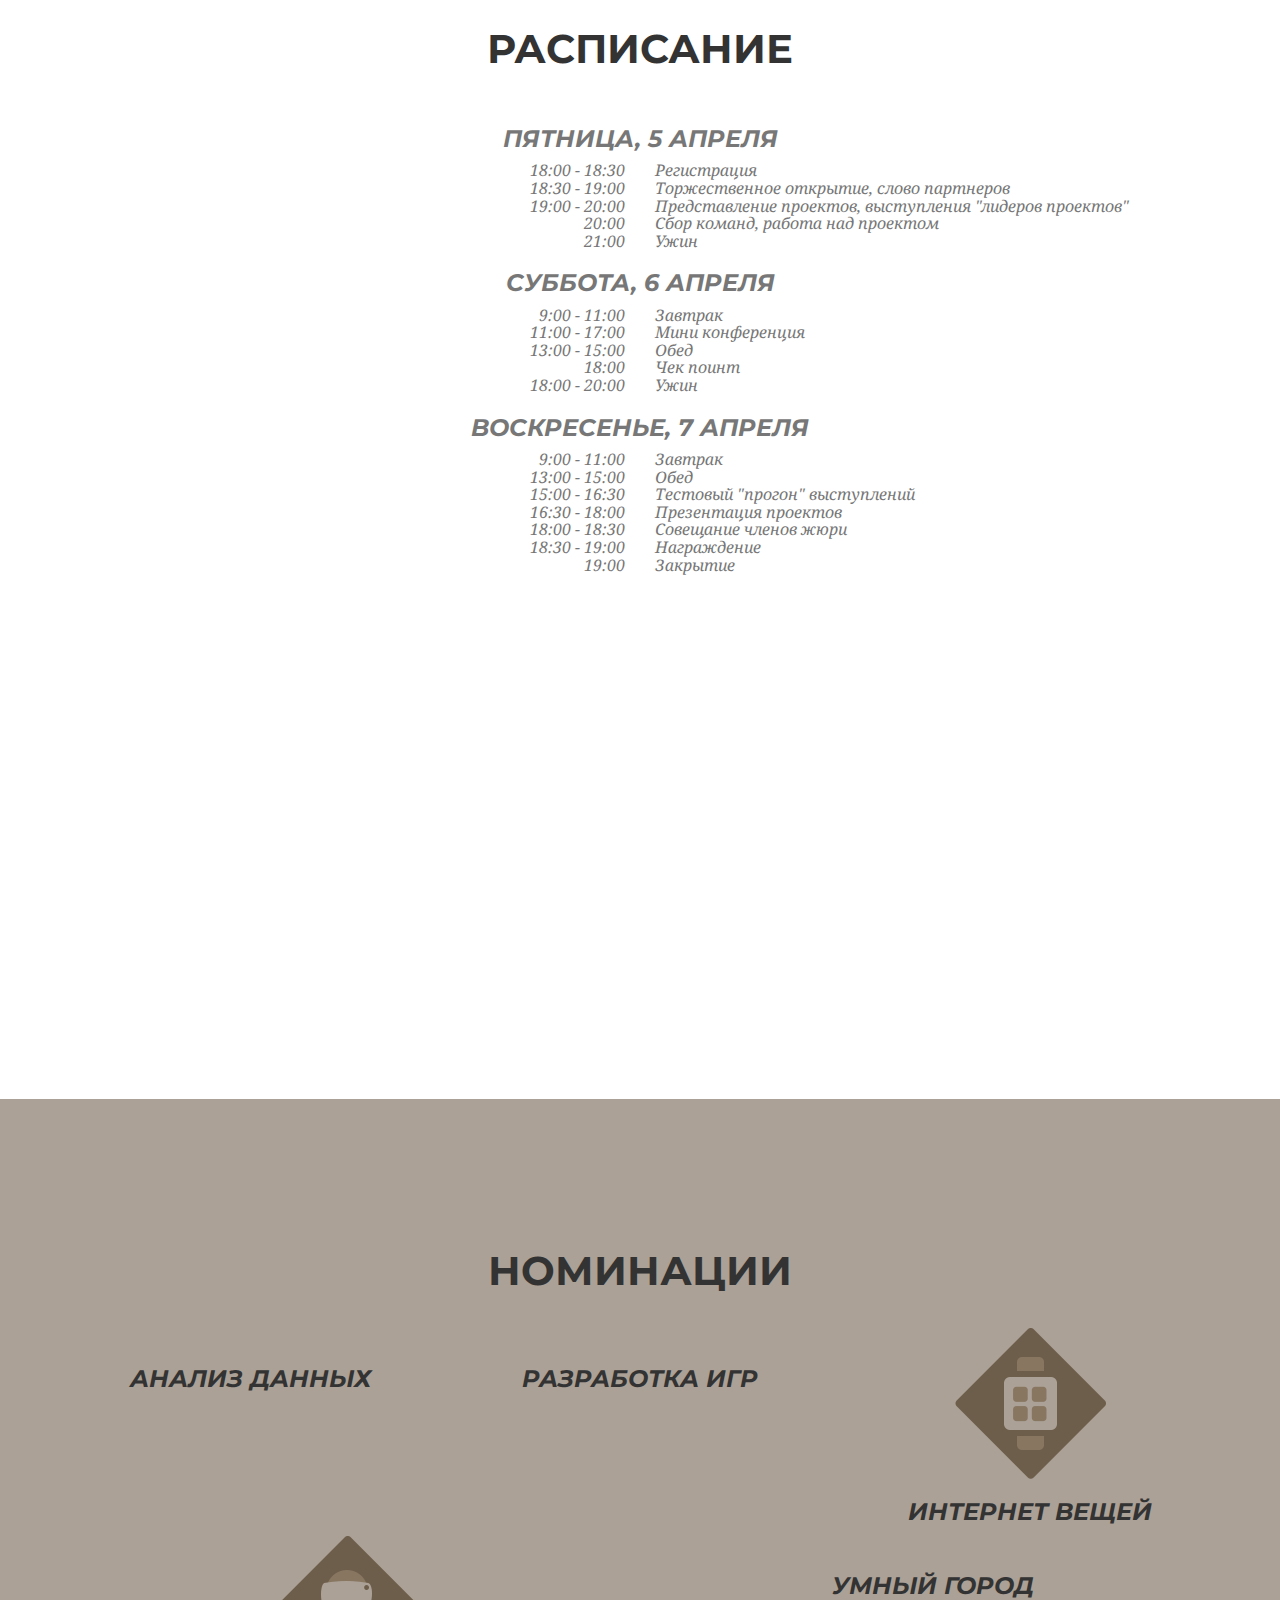
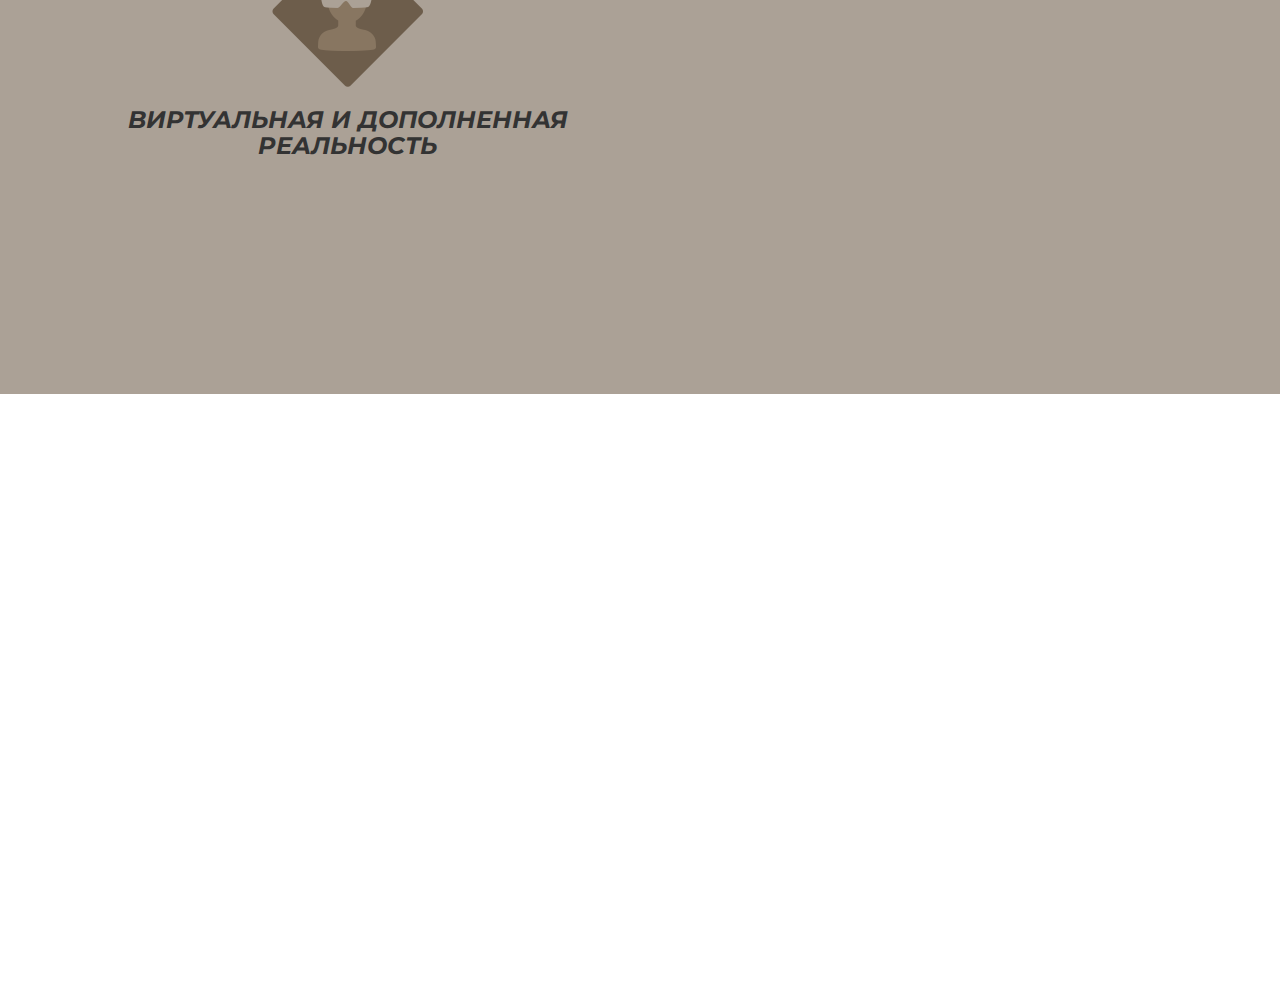
==== commit 43baad5c: "Add nominations" ====
--- a/index.html
+++ b/index.html
@@ -328,12 +328,22 @@
                             <h3>Анализ данных</h3>
                         </div>
                         <div class="col-md-4 text-center">
-                                <img src="images/underconstruct.png" alt=""/>
-                            <h3>В разработке</h3>
+                                <img src="images/gamedev.png" alt=""/>
+                            <h3>Разработка игр</h3>
                         </div>
                         <div class="col-md-4 text-center">
-                                <img src="images/underconstruct.png" alt=""/>
-                            <h3>В разработке</h3>
+                                <img src="images/iot.png" alt=""/>
+                            <h3>Интернет вещей</h3>
+                        </div>
+                    </div>
+                    <div class="row">
+                        <div class="col-md-6 text-center">
+                                <img src="images/vrar.png" alt=""/>
+                            <h3>Виртуальная и дополненная реальность</h3>
+                        </div>
+                        <div class="col-md-6 text-center">
+                                <img src="images/gov.png" alt=""/>
+                            <h3>Умный город</h3>
                         </div>
                     </div>
                 </h3>
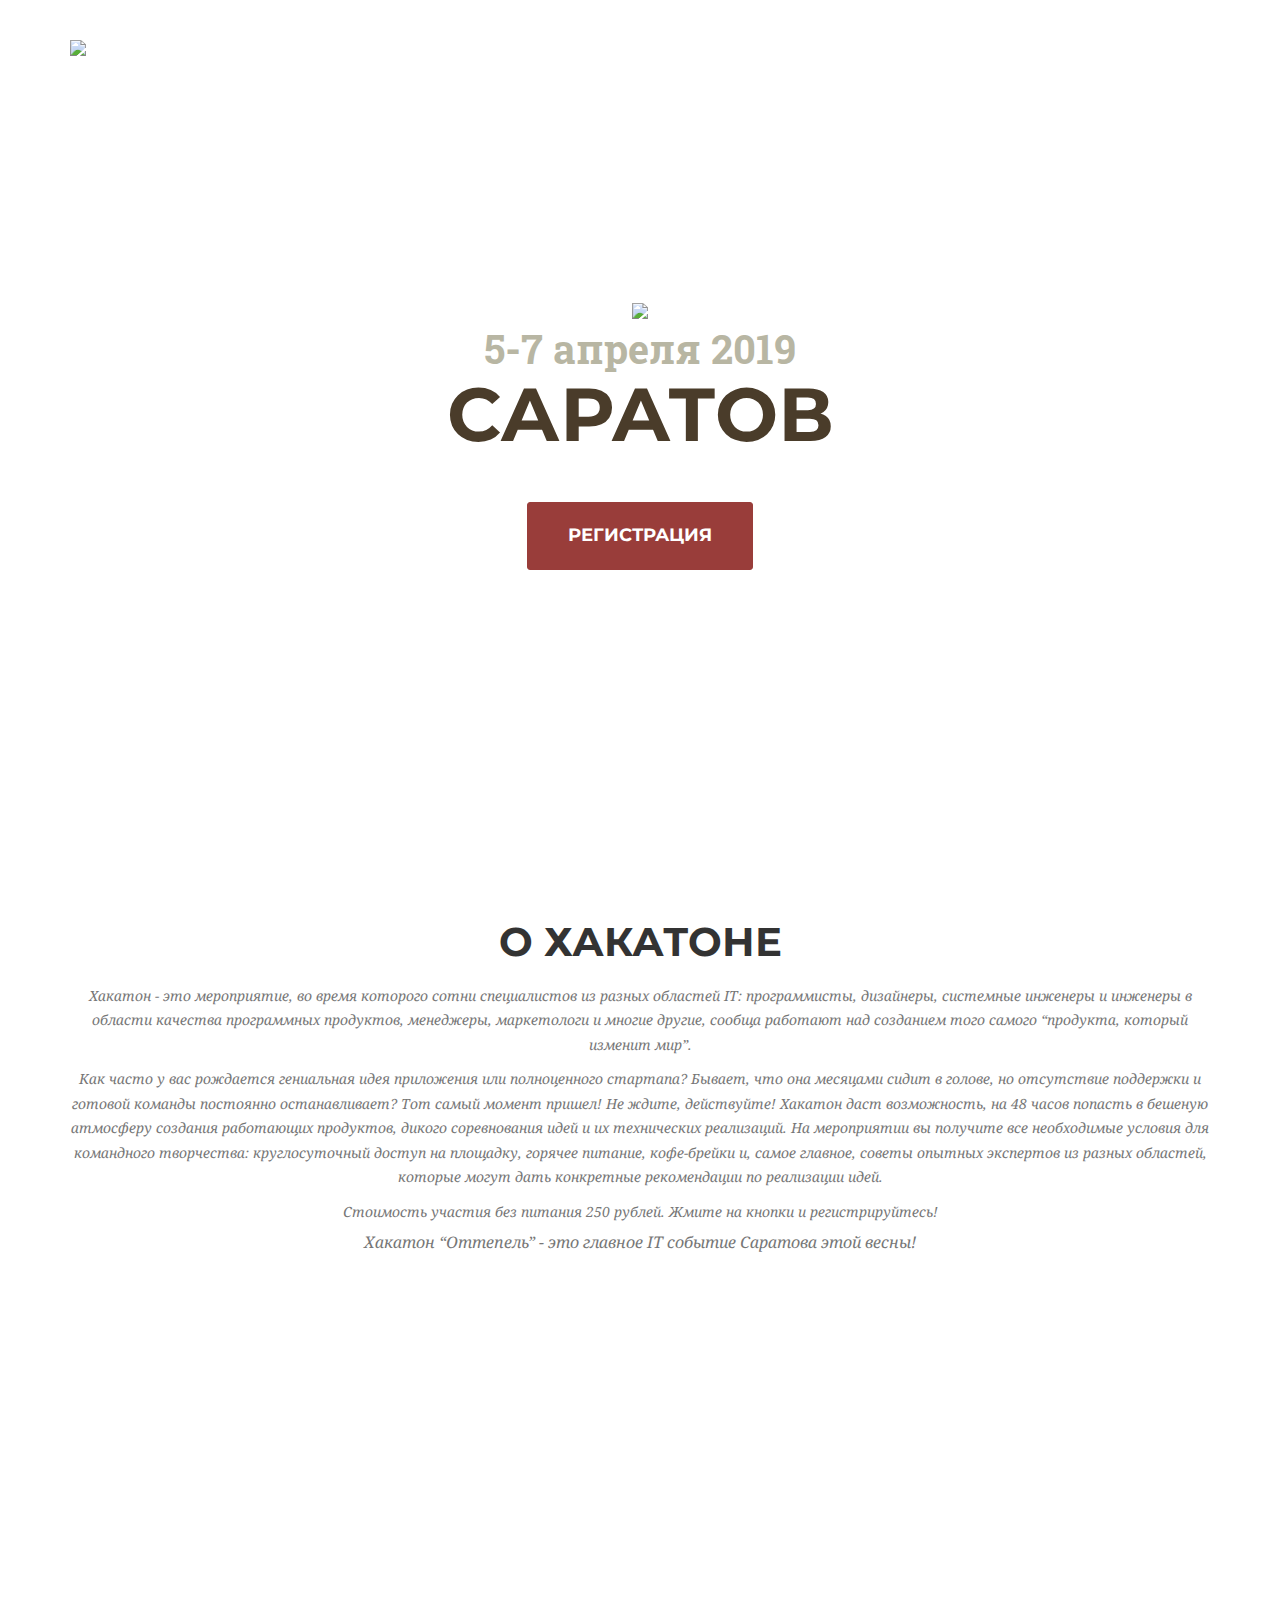
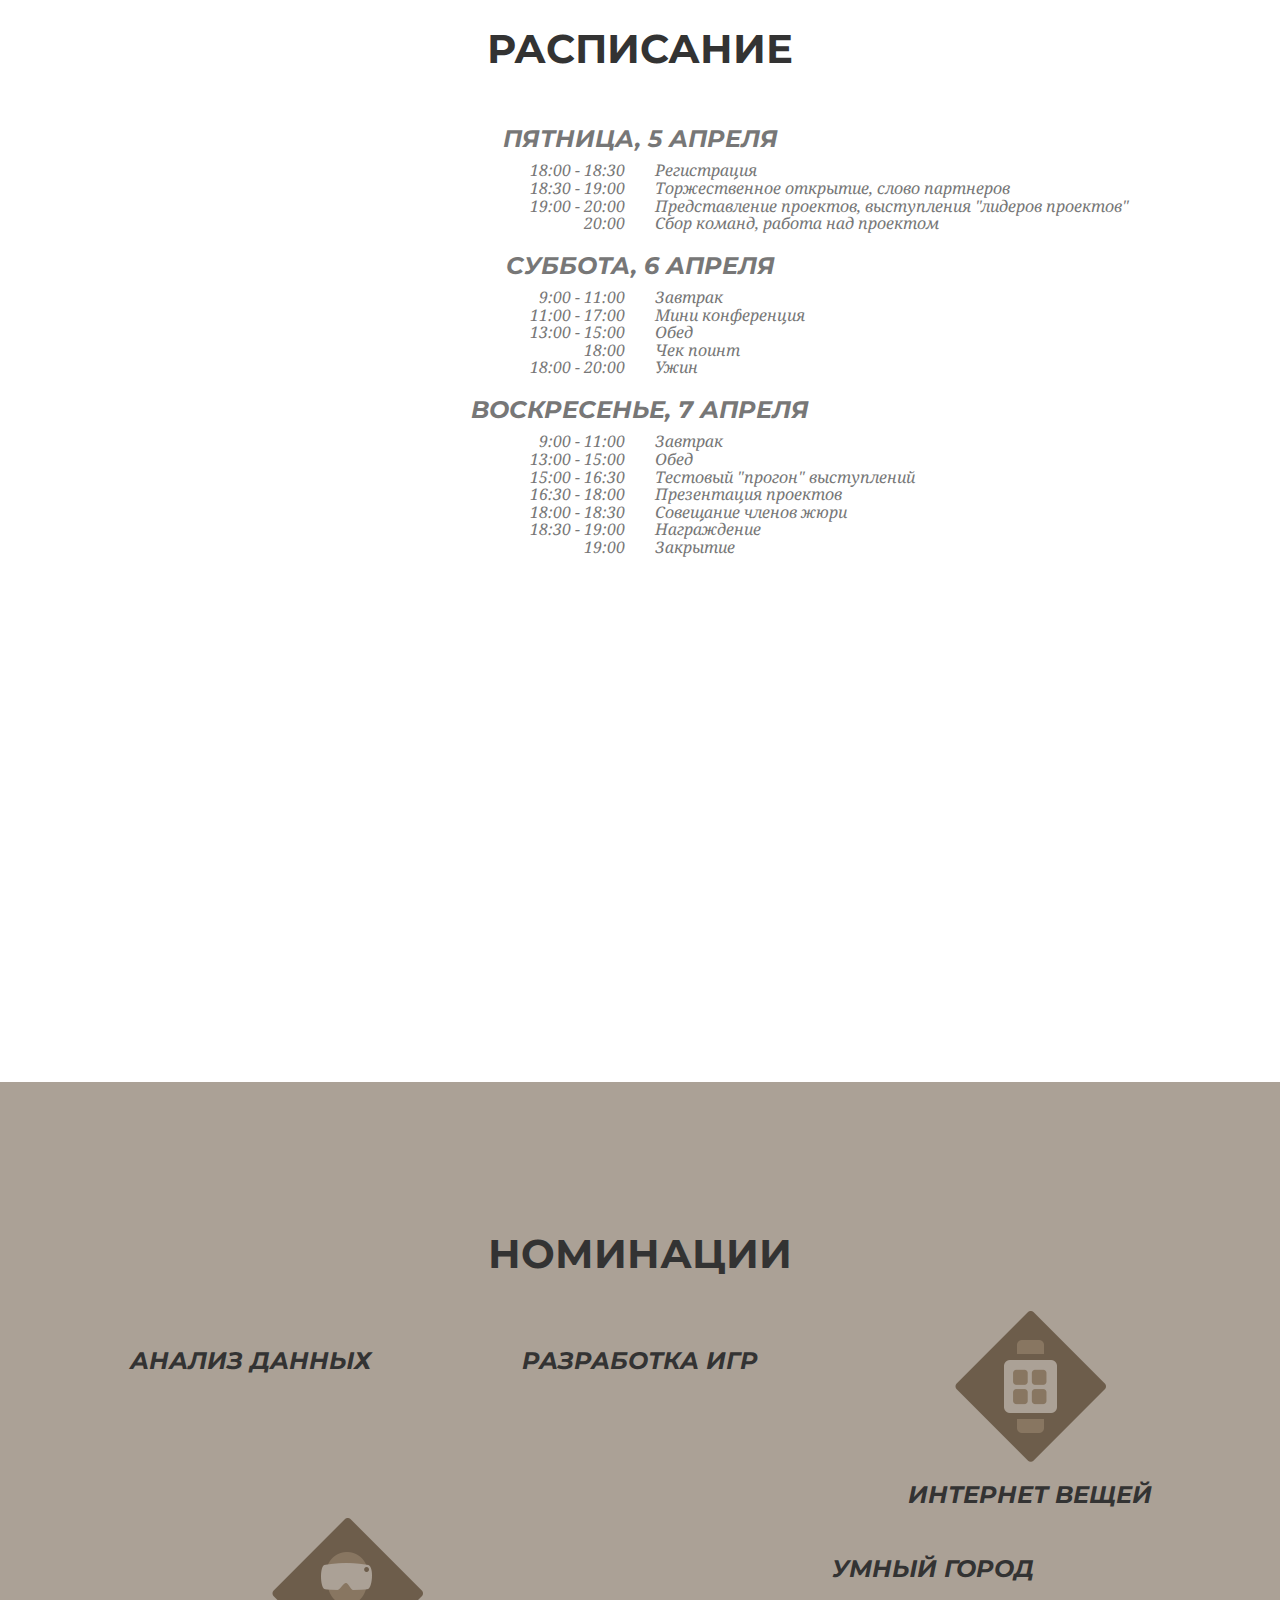
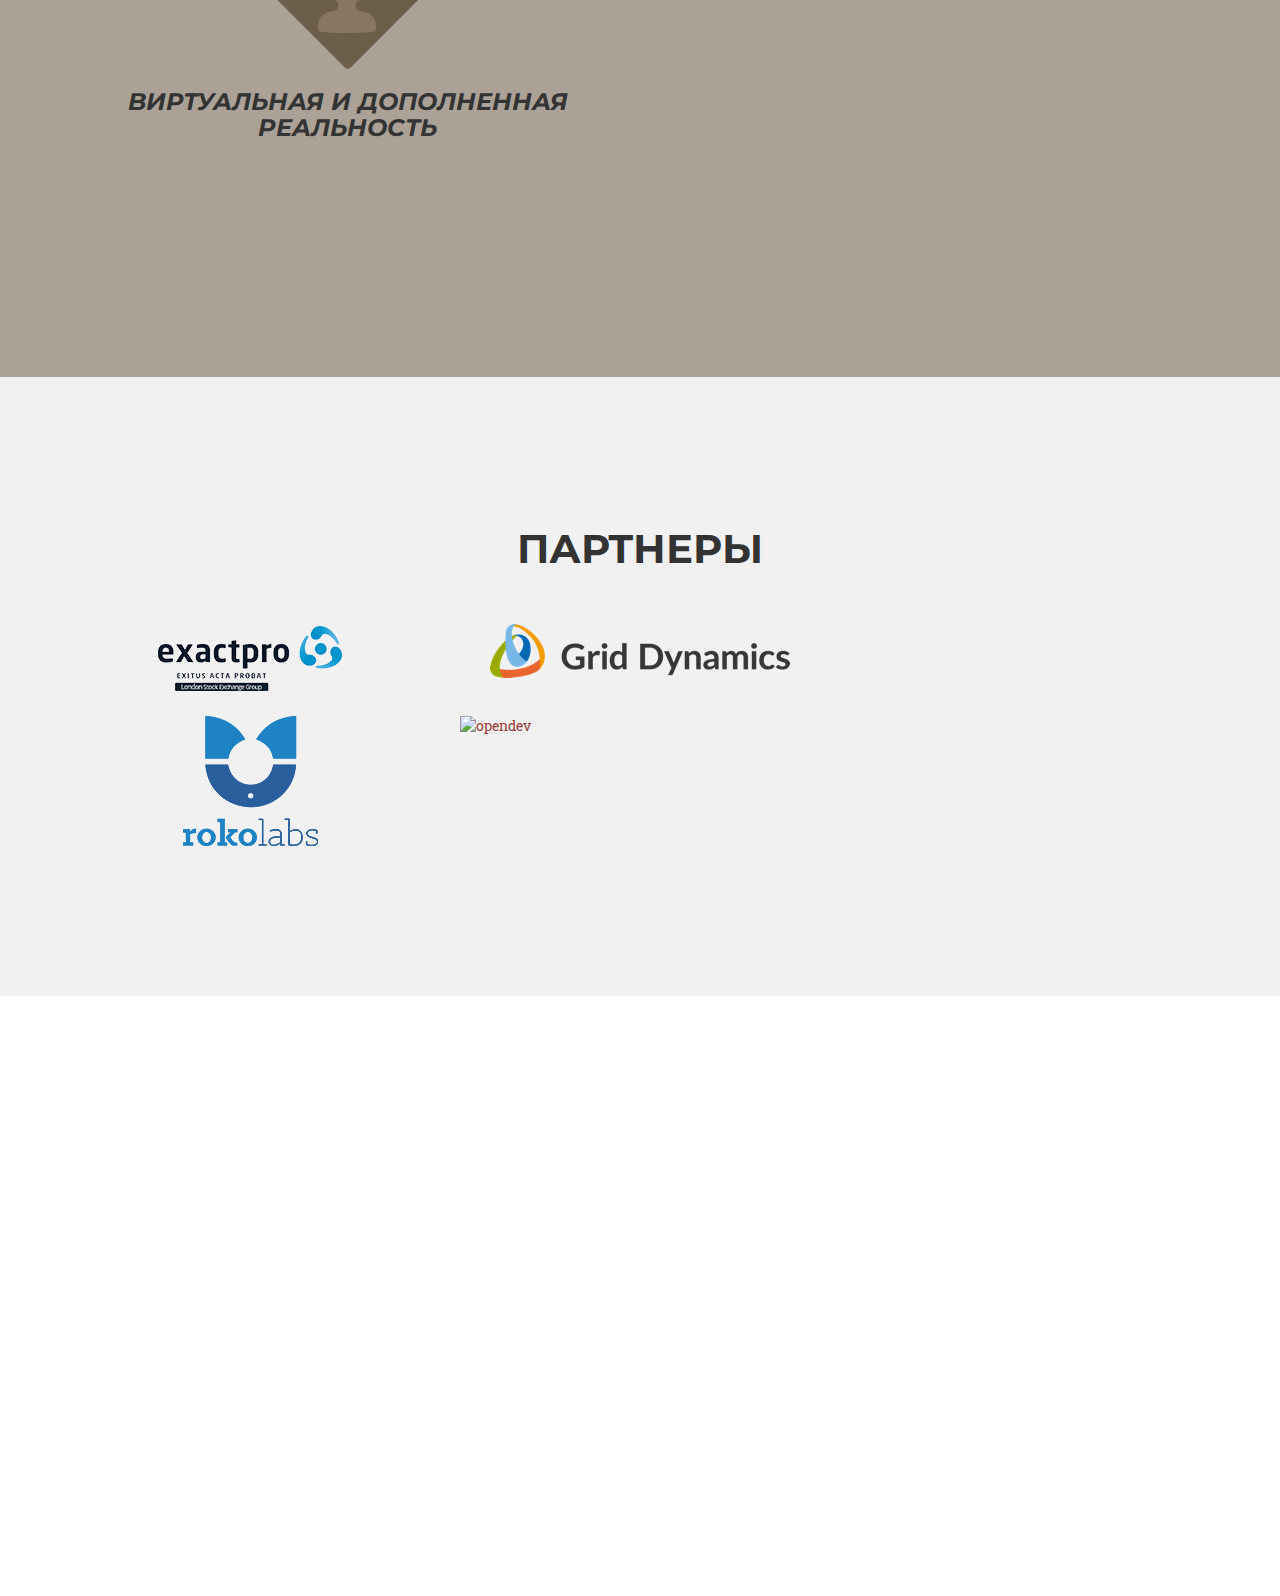
==== commit 6543558e: "Actualize partners" ====
--- a/index.html
+++ b/index.html
@@ -23,18 +23,18 @@
         <meta name="twitter:card" content="summary_large_image">
         <meta name="twitter:site" content="@youconsaratov">
         <meta name="twitter:creator" content="@youconsaratov">
-        <meta name="twitter:domain" content="http://ottepel.youcon.ru">
+        <meta name="twitter:domain" content="http://ottepelhack.ru">
         <meta name="twitter:title" content="Хакатон оттепель">
         <meta name="twitter:description" content="Оттепель — весенний хакатон в Саратове 5-7 апреля 2019">
-        <meta name="twitter:image" content="http://ottepel.youcon.ru/images/600t.png">
+        <meta name="twitter:image" content="http://ottepelhack.ru/images/600t.png">
 
         <meta property="og:type" content="website">
         <meta property="og:site_name" content="Хакатон оттепель">
-        <meta property="og:url" content="http://ottepel.youcon.ru">
+        <meta property="og:url" content="http://ottepelhack.ru">
         <meta property="og:title" content="Хакатон оттепель">
         <meta property="og:image:height" content="314">
         <meta property="og:image:width" content="600">
-        <meta property="og:image" content="http://ottepel.youcon.ru/images/600f.png">
+        <meta property="og:image" content="http://ottepelhack.ru/images/600f.png">
         <meta property="og:description" content="Оттепель — весенний хакатон в Саратове 5-7 апреля 2019">
 
 
@@ -195,6 +195,7 @@
                             <span class="text-muted">Сбор команд, работа над проектом</span>
                         </div>
                     </div>
+<!--                     
                     <div class="row">
                         <div class="col-md-6 text-right">
                             <span class="text-muted">21:00</span>
@@ -202,7 +203,8 @@
                         <div class="col-md-6 text-left">
                             <span class="text-muted">Ужин</span>
                         </div>
-                    </div>
+                    </div> 
+-->
                     <div class="row">
                         <div class="col-lg-12 text-center">
                             <h3>Суббота, 6 апреля</h3> 
@@ -369,7 +371,6 @@
                 </div>
             </section>
 -->
-<!--
         <section id="partners">
             <div class="container">
                 <div class="row">
@@ -379,12 +380,6 @@
                 </div>
                 <div class="row">
                     <div class="col-md-4 col-sm-6">
-                            <a href="https://www.yandex.ru/">
-                            <img src="images/partners/yandex.png" class="img-responsive img-centered" alt="yandex">
-
-                        </a>
-                    </div>
-                    <div class="col-md-4 col-sm-6">
                             <a href="http://www.exactprosystems.com/">
                             <img src="images/partners/exactpro.png" class="img-responsive img-centered" alt="exactpro">
 
@@ -395,12 +390,16 @@
                             <img src="images/partners/gd.png" class="img-responsive img-centered" alt="griddynamics">
                         </a>
                     </div>
-                </div>
-                <div class="row">
-                    <div class="col-md-4 col-sm-6">
-                            <a href="https://www.roko.mobi/">
-                            <img src="images/partners/rocolabs.png" class="img-responsive img-centered" alt="roko">
-
+<!--                     <div class="col-md-4 col-sm-6">
+                        <a href="http://www.rainbowsoft.ru/">
+                            <img src="images/partners/rainbowsoft.png" class="img-responsive img-centered" alt="RBS">
+                        </a>
+                    </div> -->
+                </div>
+                <!-- <div class="row">
+                    <div class="col-md-4 col-sm-6">
+                        <a href="https://www.yandex.ru/">
+                            <img src="images/partners/yandex.png" class="img-responsive img-centered" alt="yandex">
                         </a>
                     </div>
                     <div class="col-md-4 col-sm-6">
@@ -413,20 +412,25 @@
                             <img src="images/partners/prof.png" class="img-responsive img-centered" alt="profsoft">
                         </a>
                     </div>
-                </div>
-                <div class="row">
+                </div> -->
+                <div class="row">
+                    <div class="col-md-4 col-sm-6">
+                        <a href="https://www.roko.mobi/">
+                            <img src="images/partners/rocolabs.png" class="img-responsive img-centered" alt="roko">
+                        </a>
+                    </div>
                     <div class="col-md-4 col-sm-6">
                         <a href="https://opendev.com/">
                             <img src="images/partners/opendev.png" class="img-responsive img-centered" alt="opendev">
                         </a>
                     </div>
-                    <div class="col-md-4 col-sm-6">
+                    <!-- <div class="col-md-4 col-sm-6">
                         <a href="https://rt.ru/">
                             <img src="images/partners/rt.png" class="img-responsive img-centered" alt="rostelecom">
                         </a>
-                    </div>
-                </div>
-                <div class="row">
+                    </div> -->
+                </div>
+                <!-- <div class="row">
                     <div class="col-lg-12 text-center">
                         <h2 class="section-heading">Инфо партнеры</h2>
                     </div>
@@ -481,10 +485,9 @@
                             <img src="images/info/SarWeek.png" class="img-responsive img-centered" alt="Sar week">
                         </a>
                     </div>
-                </div>
+                </div> -->
             </div>
         </section>
--->
         <aside id="contacts">
             <div id="map"></div>
         </aside>
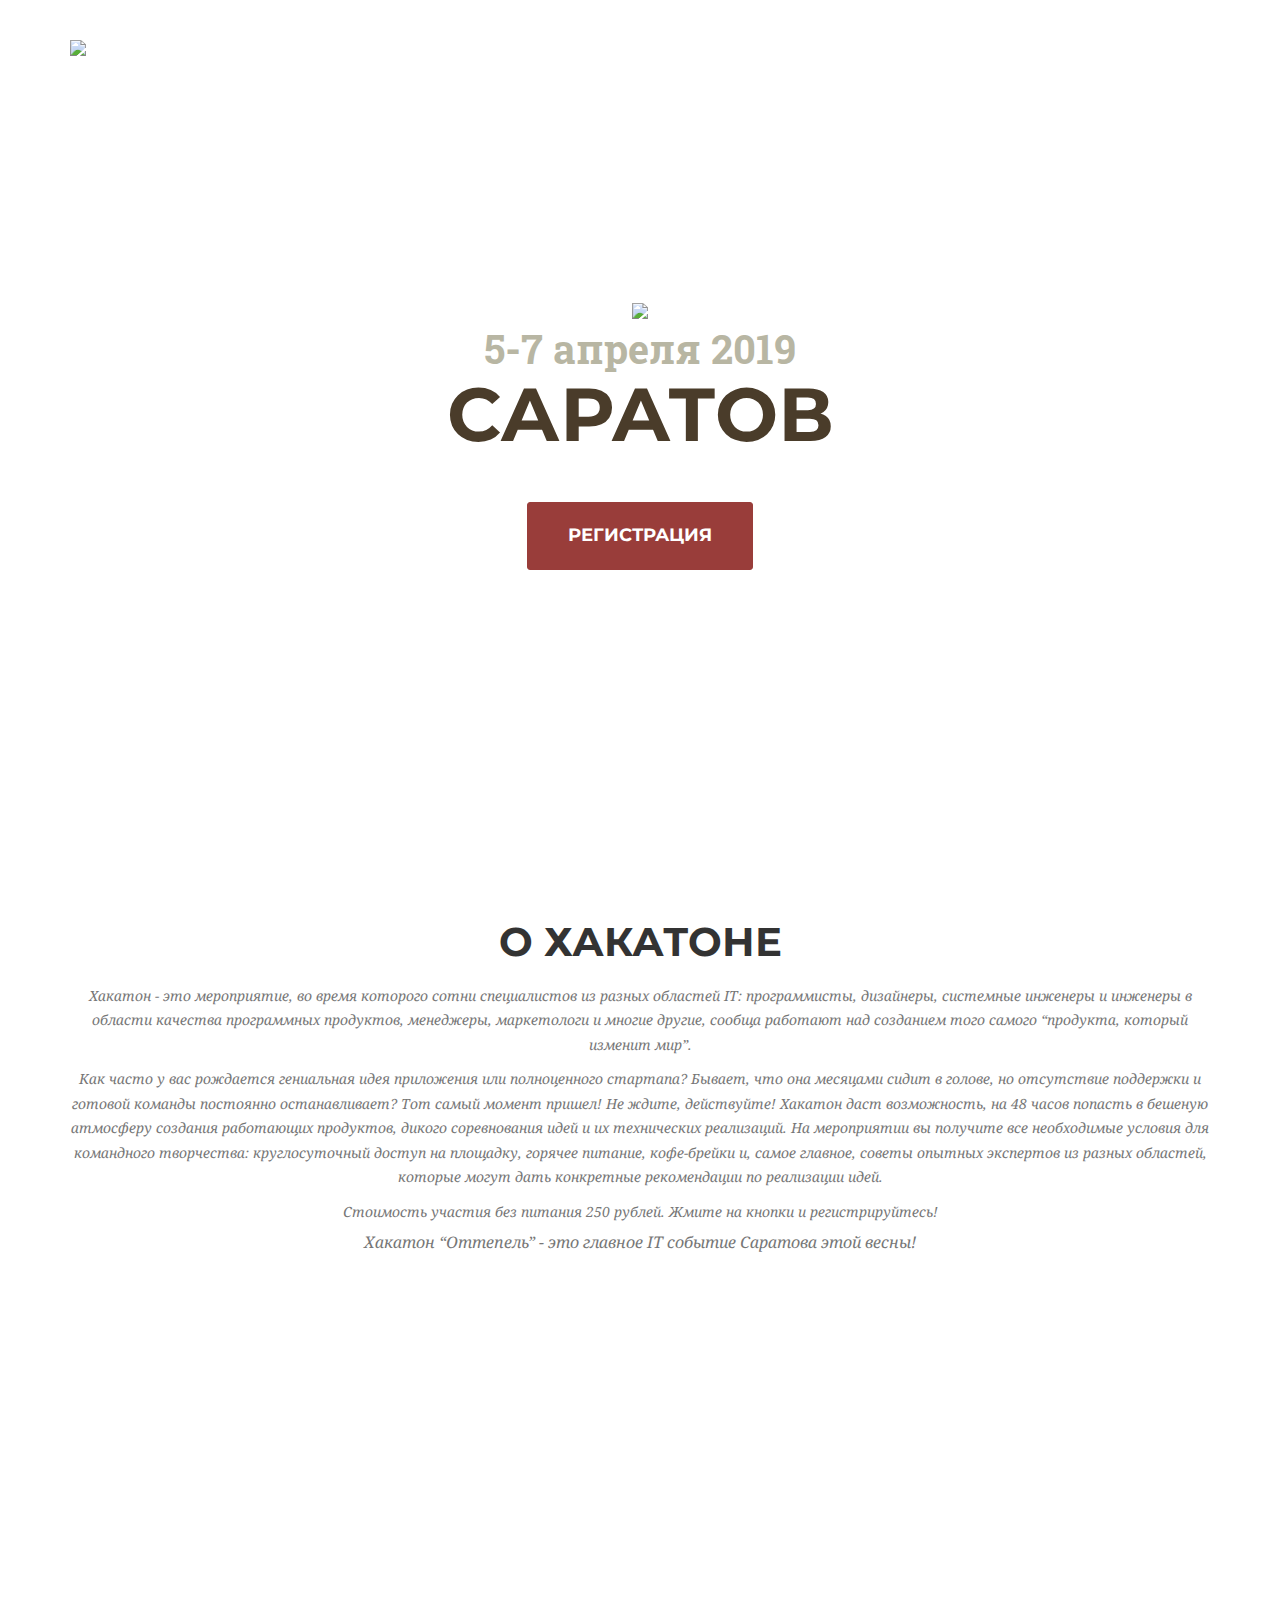
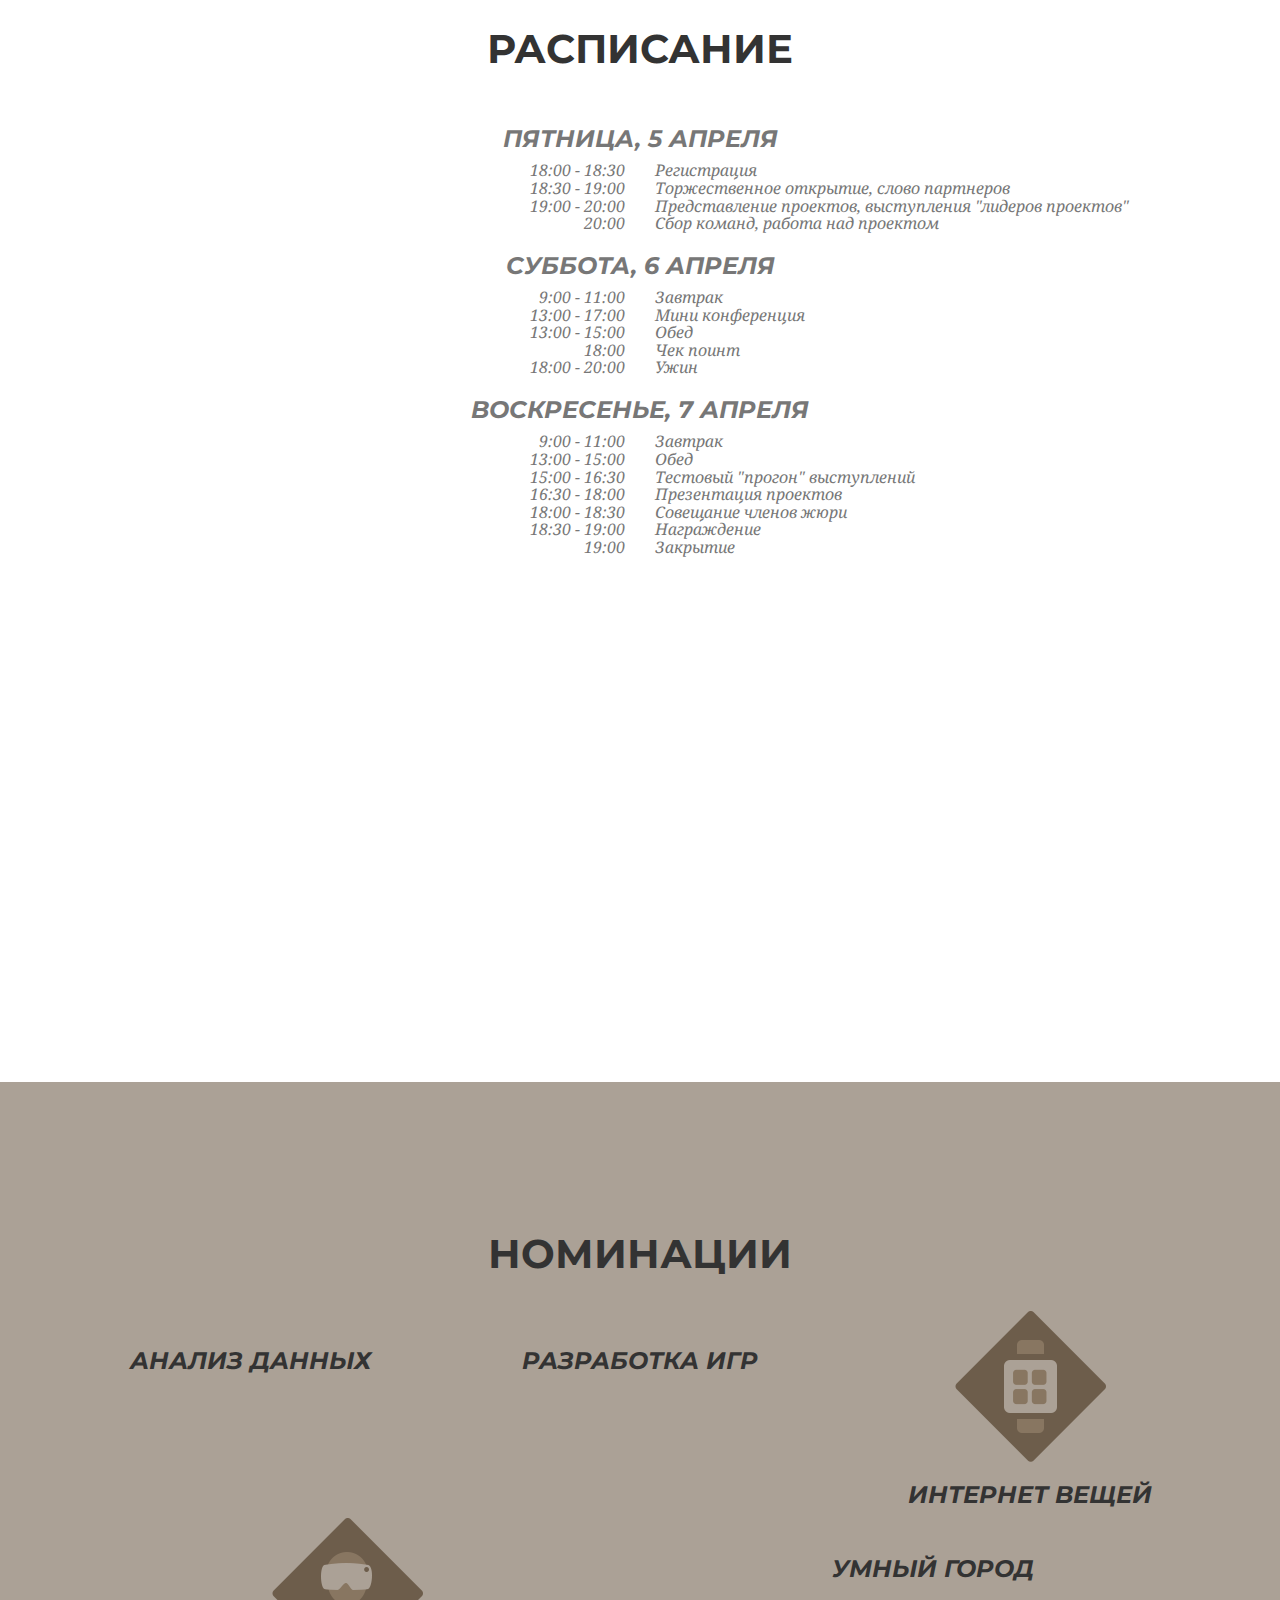
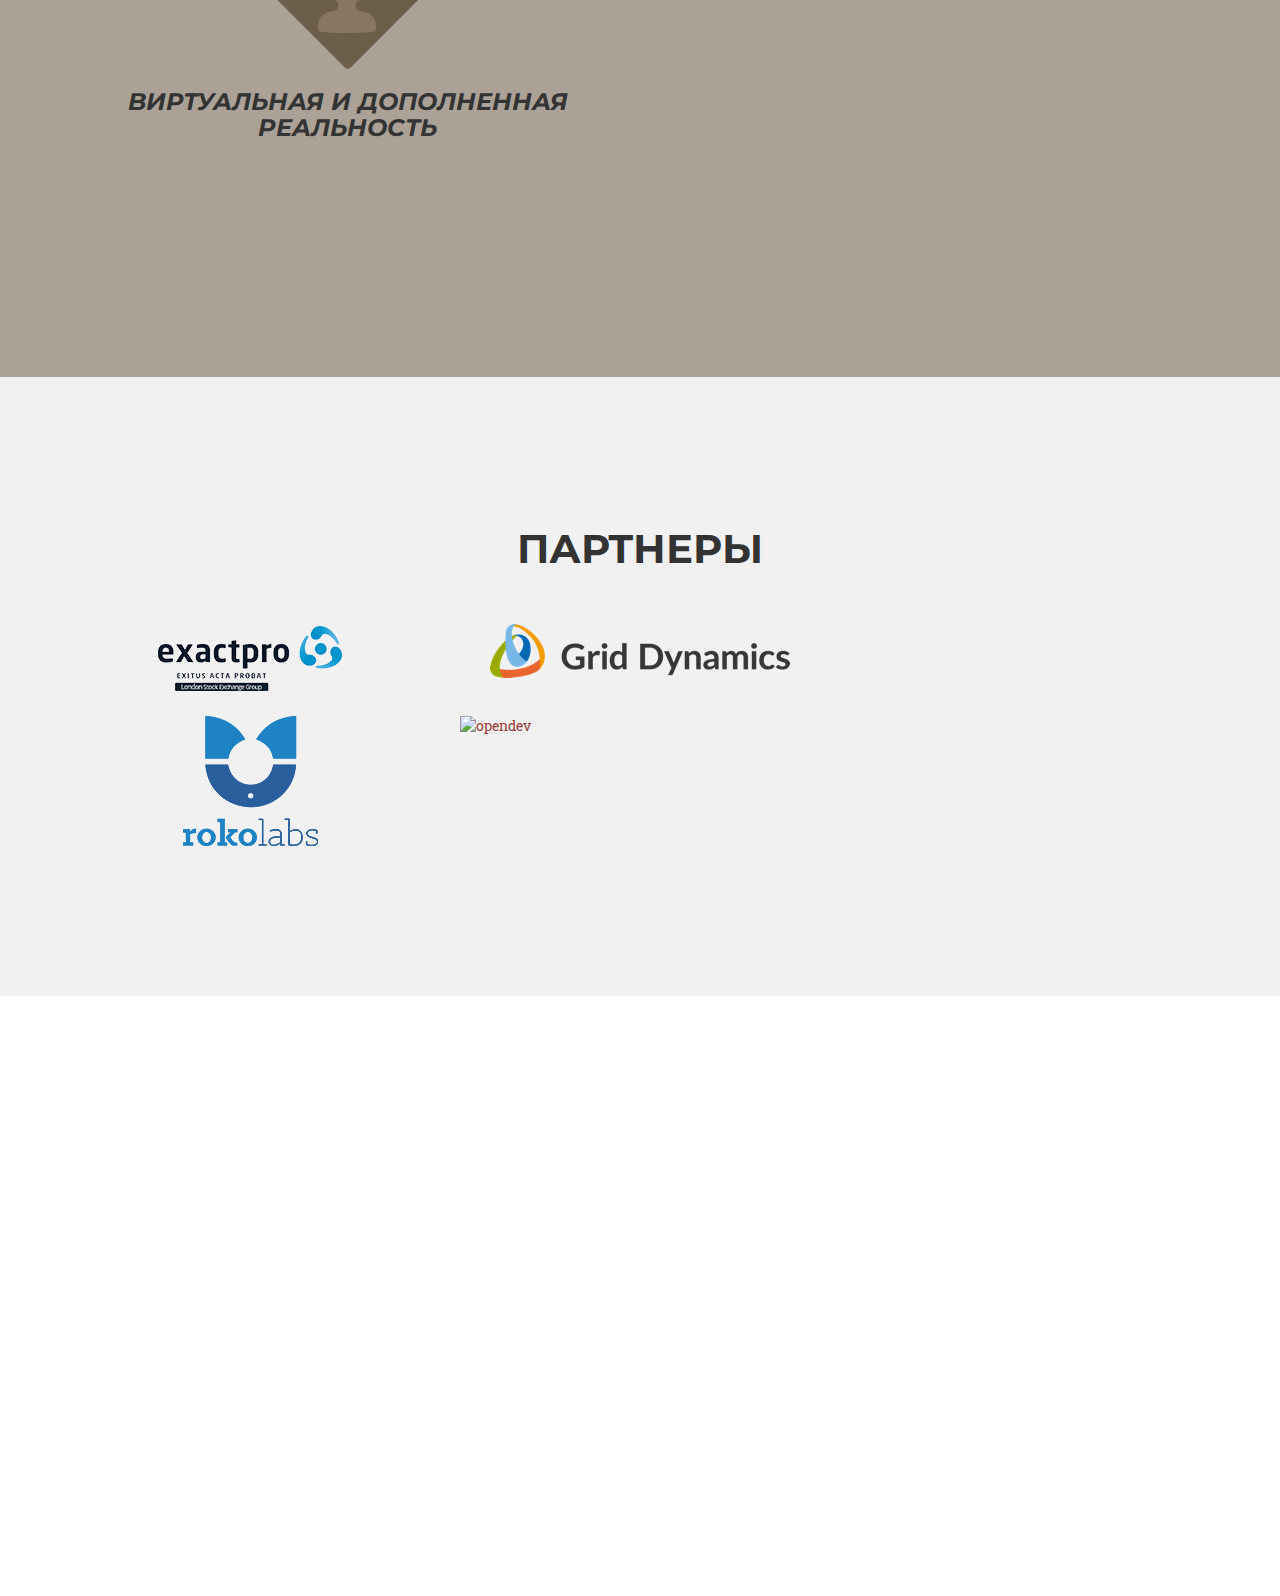
==== commit faef9355: "Saturday's meetup time is changed" ====
--- a/index.html
+++ b/index.html
@@ -220,7 +220,7 @@
                     </div>
                     <div class="row">
                         <div class="col-md-6 text-right">
-                            <span class="text-muted">11:00 - 17:00</span>
+                            <span class="text-muted">13:00 - 17:00</span>
                         </div>
                         <div class="col-md-6 text-left">
                             <span class="text-muted">Мини конференция</span>
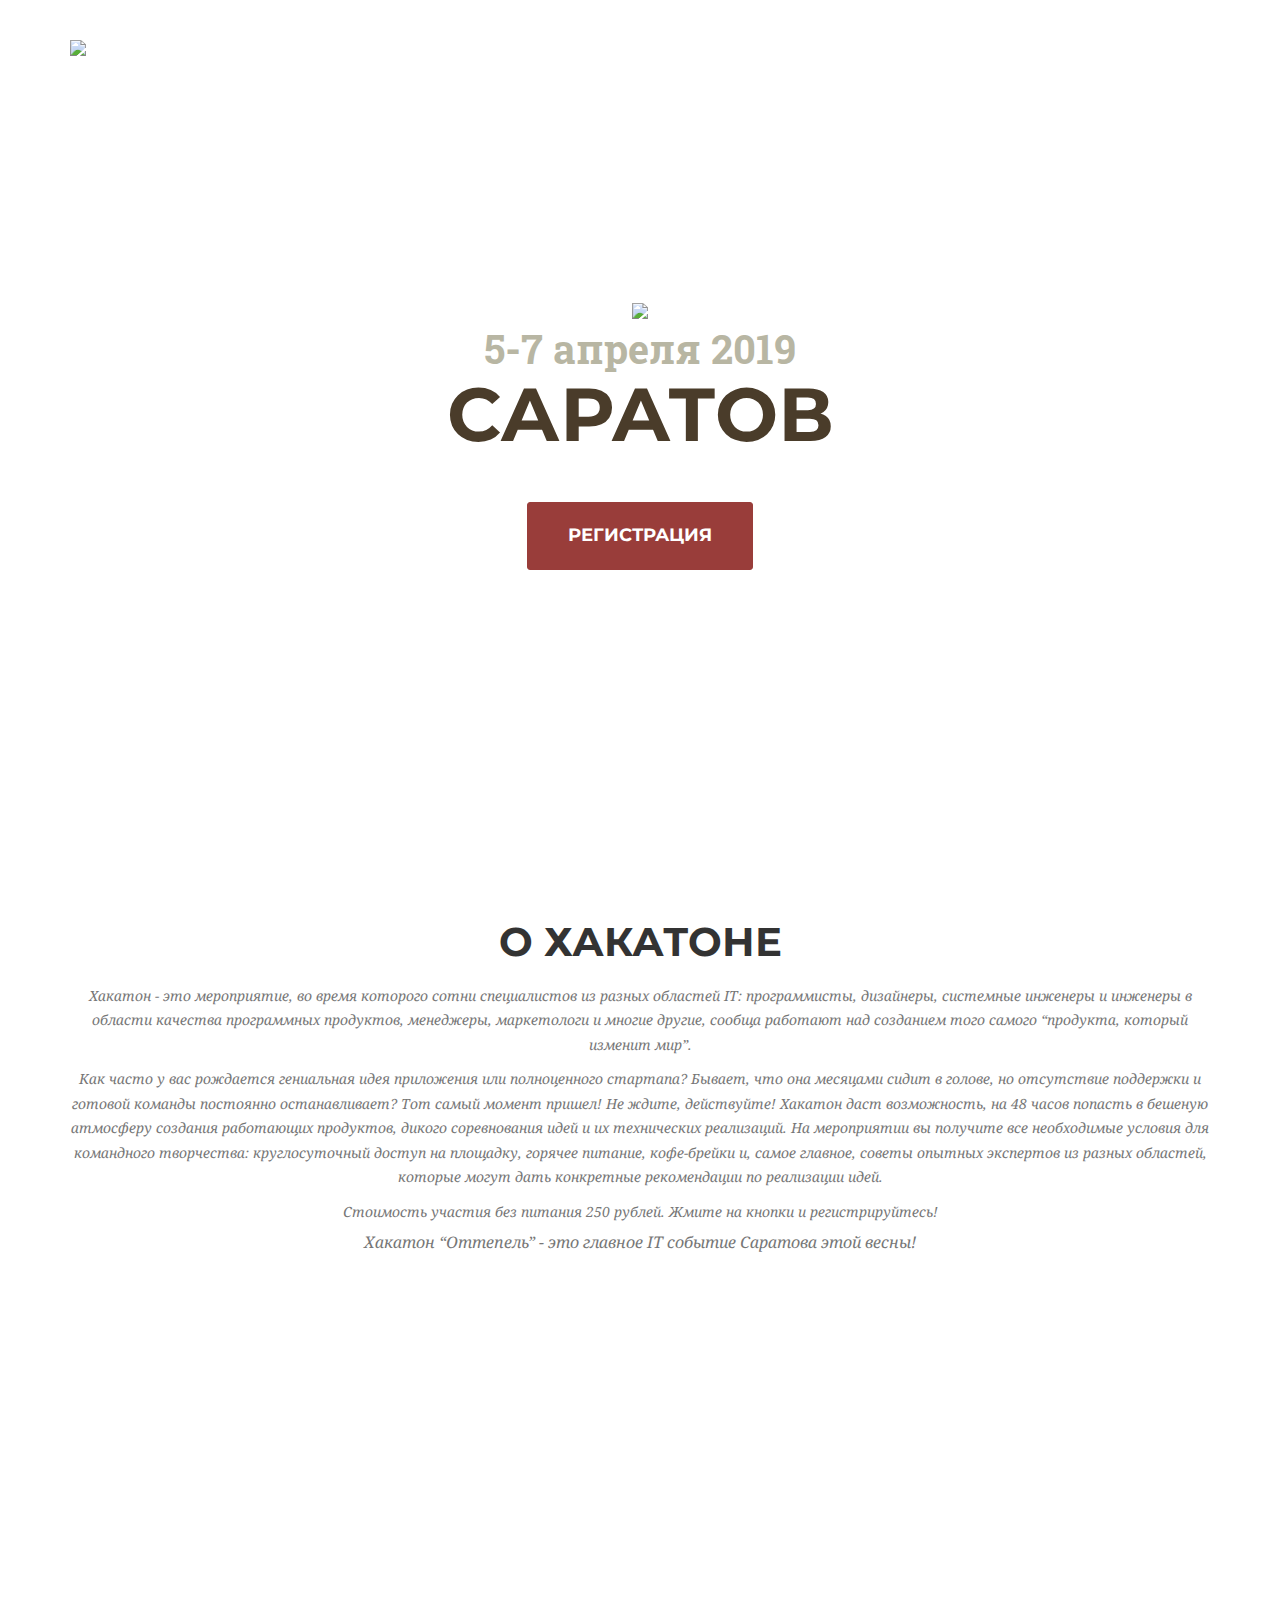
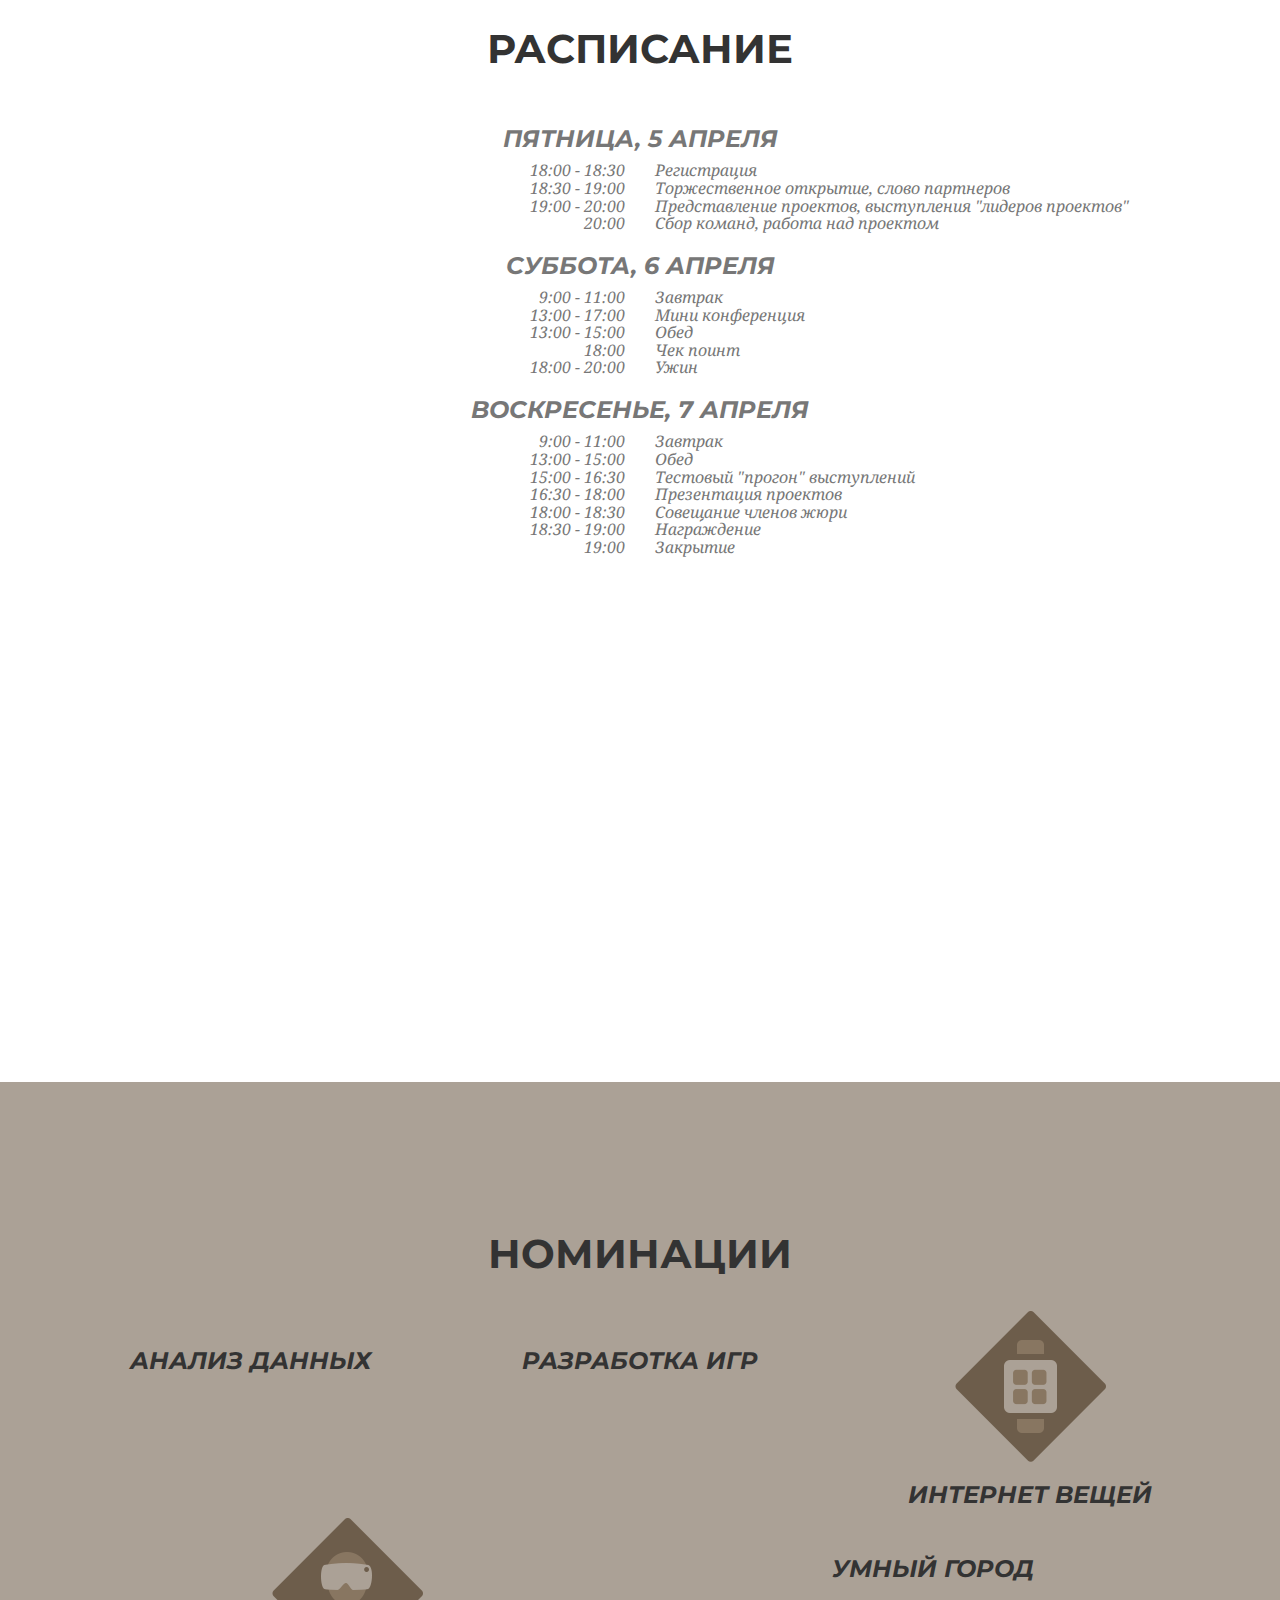
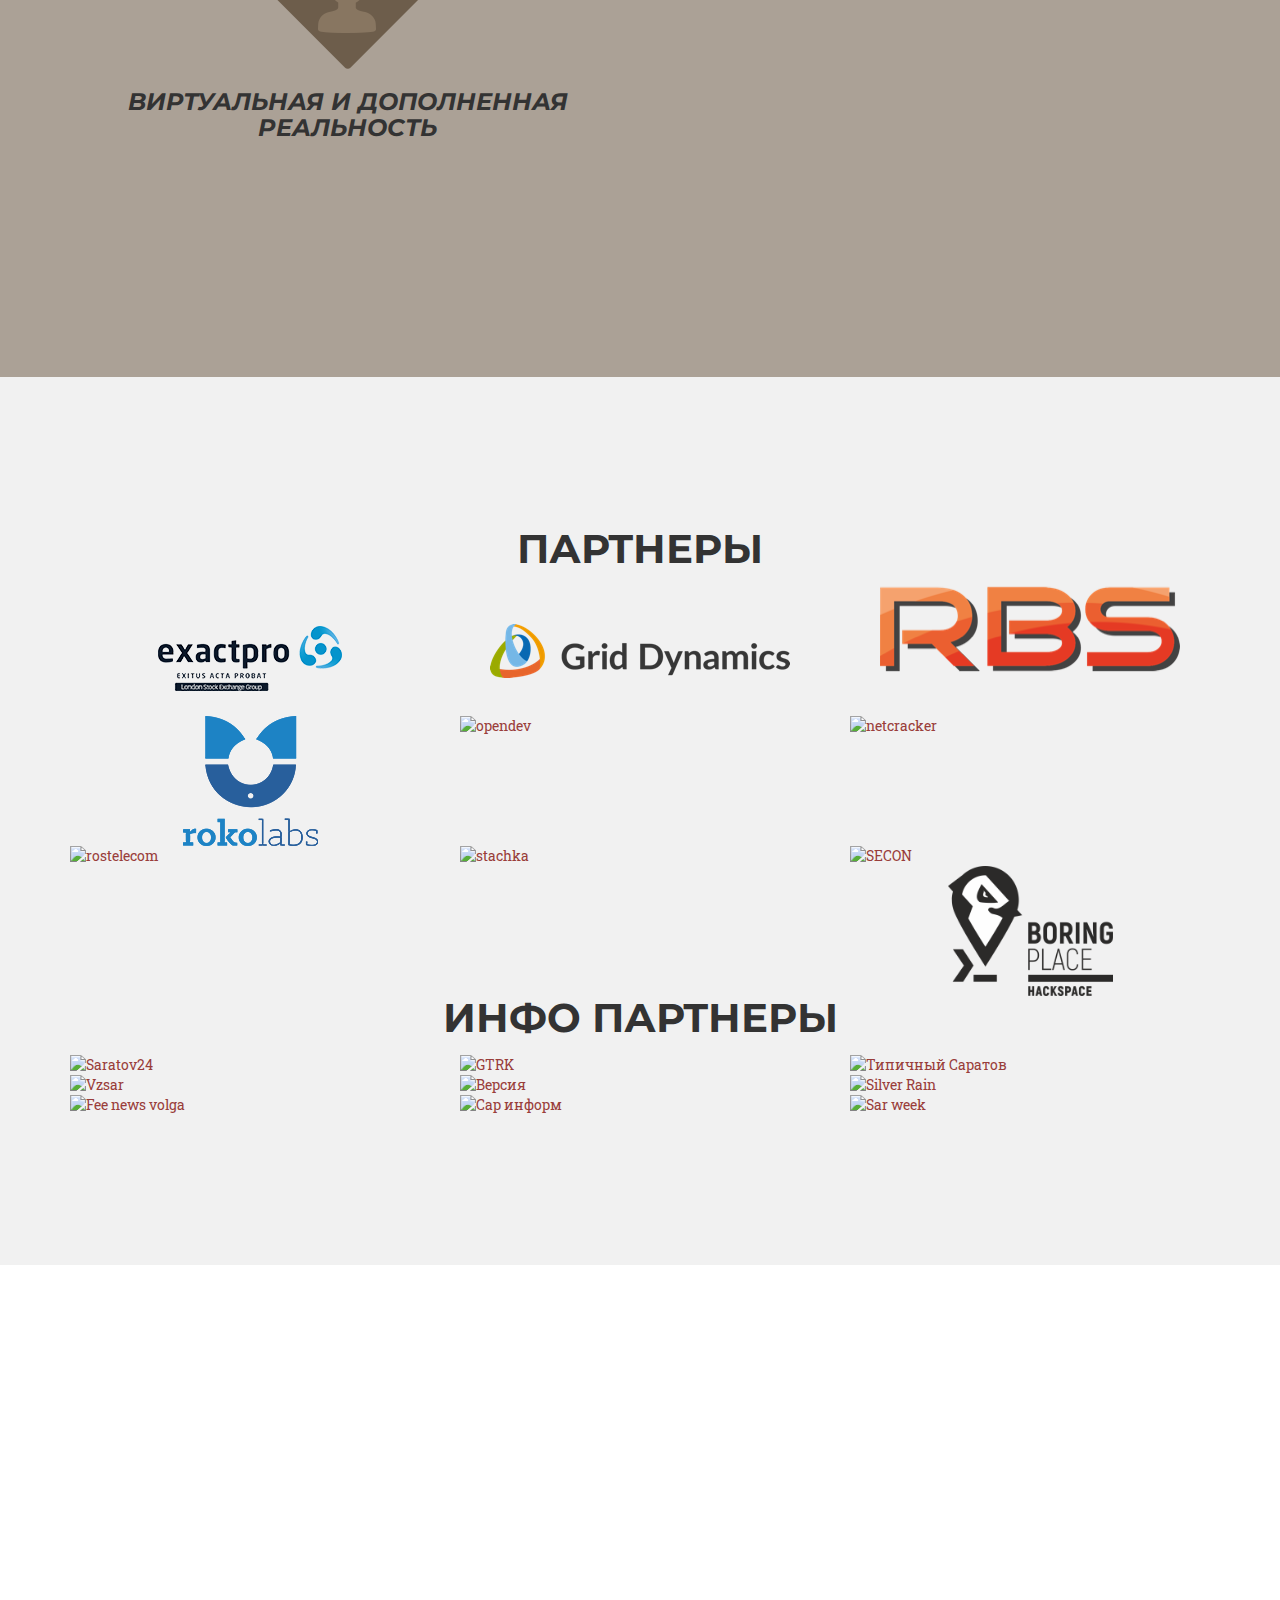
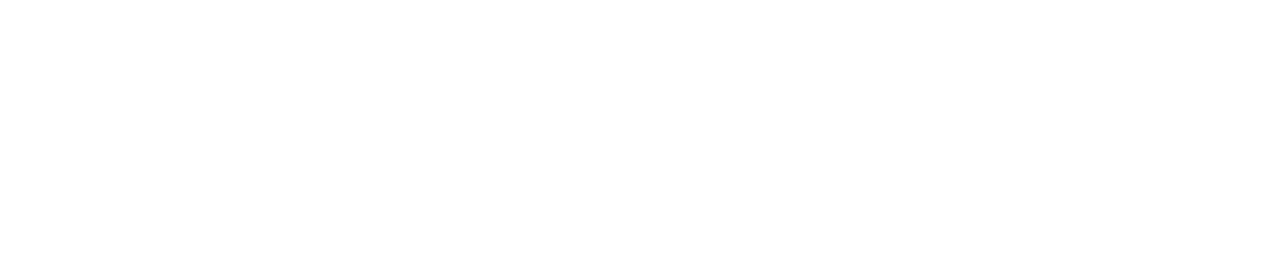
==== commit c44f0fda: "Merge pull request #47 from AndreiLetyushov/master" ====
--- a/index.html
+++ b/index.html
@@ -390,29 +390,12 @@
                             <img src="images/partners/gd.png" class="img-responsive img-centered" alt="griddynamics">
                         </a>
                     </div>
-<!--                     <div class="col-md-4 col-sm-6">
+                    <div class="col-md-4 col-sm-6">
                         <a href="http://www.rainbowsoft.ru/">
                             <img src="images/partners/rainbowsoft.png" class="img-responsive img-centered" alt="RBS">
                         </a>
-                    </div> -->
-                </div>
-                <!-- <div class="row">
-                    <div class="col-md-4 col-sm-6">
-                        <a href="https://www.yandex.ru/">
-                            <img src="images/partners/yandex.png" class="img-responsive img-centered" alt="yandex">
-                        </a>
-                    </div>
-                    <div class="col-md-4 col-sm-6">
-                        <a href="http://webunix.ru/">
-                            <img src="images/partners/unix.png" class="img-responsive img-centered" alt="webunix">
-                        </a>
-                    </div>
-                    <div class="col-md-4 col-sm-6">
-                        <a href="http://www.profsoft.pro/">
-                            <img src="images/partners/prof.png" class="img-responsive img-centered" alt="profsoft">
-                        </a>
-                    </div>
-                </div> -->
+                    </div>
+                </div>
                 <div class="row">
                     <div class="col-md-4 col-sm-6">
                         <a href="https://www.roko.mobi/">
@@ -424,17 +407,53 @@
                             <img src="images/partners/opendev.png" class="img-responsive img-centered" alt="opendev">
                         </a>
                     </div>
-                    <!-- <div class="col-md-4 col-sm-6">
+                    <div class="col-md-4 col-sm-6">
+                        <a href="https://netcracker.com/">
+                            <img src="images/partners/netcracker.png" class="img-responsive img-centered" alt="netcracker">
+                        </a>
+                    </div>
+                </div>
+                <div class="row">
+                    <div class="col-md-4 col-sm-6">
                         <a href="https://rt.ru/">
-                            <img src="images/partners/rt.png" class="img-responsive img-centered" alt="rostelecom">
-                        </a>
-                    </div> -->
-                </div>
-                <!-- <div class="row">
-                    <div class="col-lg-12 text-center">
+                            <img src="images/partners/rostelecom.png" class="img-responsive img-centered" alt="rostelecom">
+                        </a>
+                    </div>
+                    <div class="col-md-4 col-sm-6">
+                        <a href="https://nastachku.ru/">
+                            <img src="images/partners/stachka.png" class="img-responsive img-centered" alt="stachka">
+                        </a>
+                    </div>
+                    <div class="col-md-4 col-sm-6">
+                        <a href="https://clck.ru/FUKWr">
+                            <img src="images/partners/secon.png" class="img-responsive img-centered" alt="SECON">
+                        </a>
+                    </div>                    
+                </div>
+                <div class="row">
+                    <div class="col-md-4 col-sm-6">
+<!--                         <a href="https://www.boringplace.org/">
+                            <img src="images/partners/boringplace.png" class="img-responsive img-centered" alt="boringplace">
+                        </a>
+-->                    
+					</div>
+                    <div class="col-md-4 col-sm-6">
+<!--                         <a href="https://www.boringplace.org/">
+                            <img src="images/partners/boringplace.png" class="img-responsive img-centered" alt="boringplace">
+                        </a> 
+-->
+                    </div>
+                    <div class="col-md-4 col-sm-6">
+                        <a href="https://www.boringplace.org/">
+                            <img src="images/partners/boringplace.png" class="img-responsive img-centered" alt="boringplace">
+                        </a>
+                    </div>                    
+                </div>
+                <div class="row">
+                	<div class="col-lg-12 text-center">
                         <h2 class="section-heading">Инфо партнеры</h2>
-                    </div>
-                </div>
+                	</div>
+                </div>	
                 <div class="row">
                     <div class="col-md-4 col-sm-6">
                             <a href="http://saratov24.tv/">
@@ -485,7 +504,7 @@
                             <img src="images/info/SarWeek.png" class="img-responsive img-centered" alt="Sar week">
                         </a>
                     </div>
-                </div> -->
+                </div>
             </div>
         </section>
         <aside id="contacts">
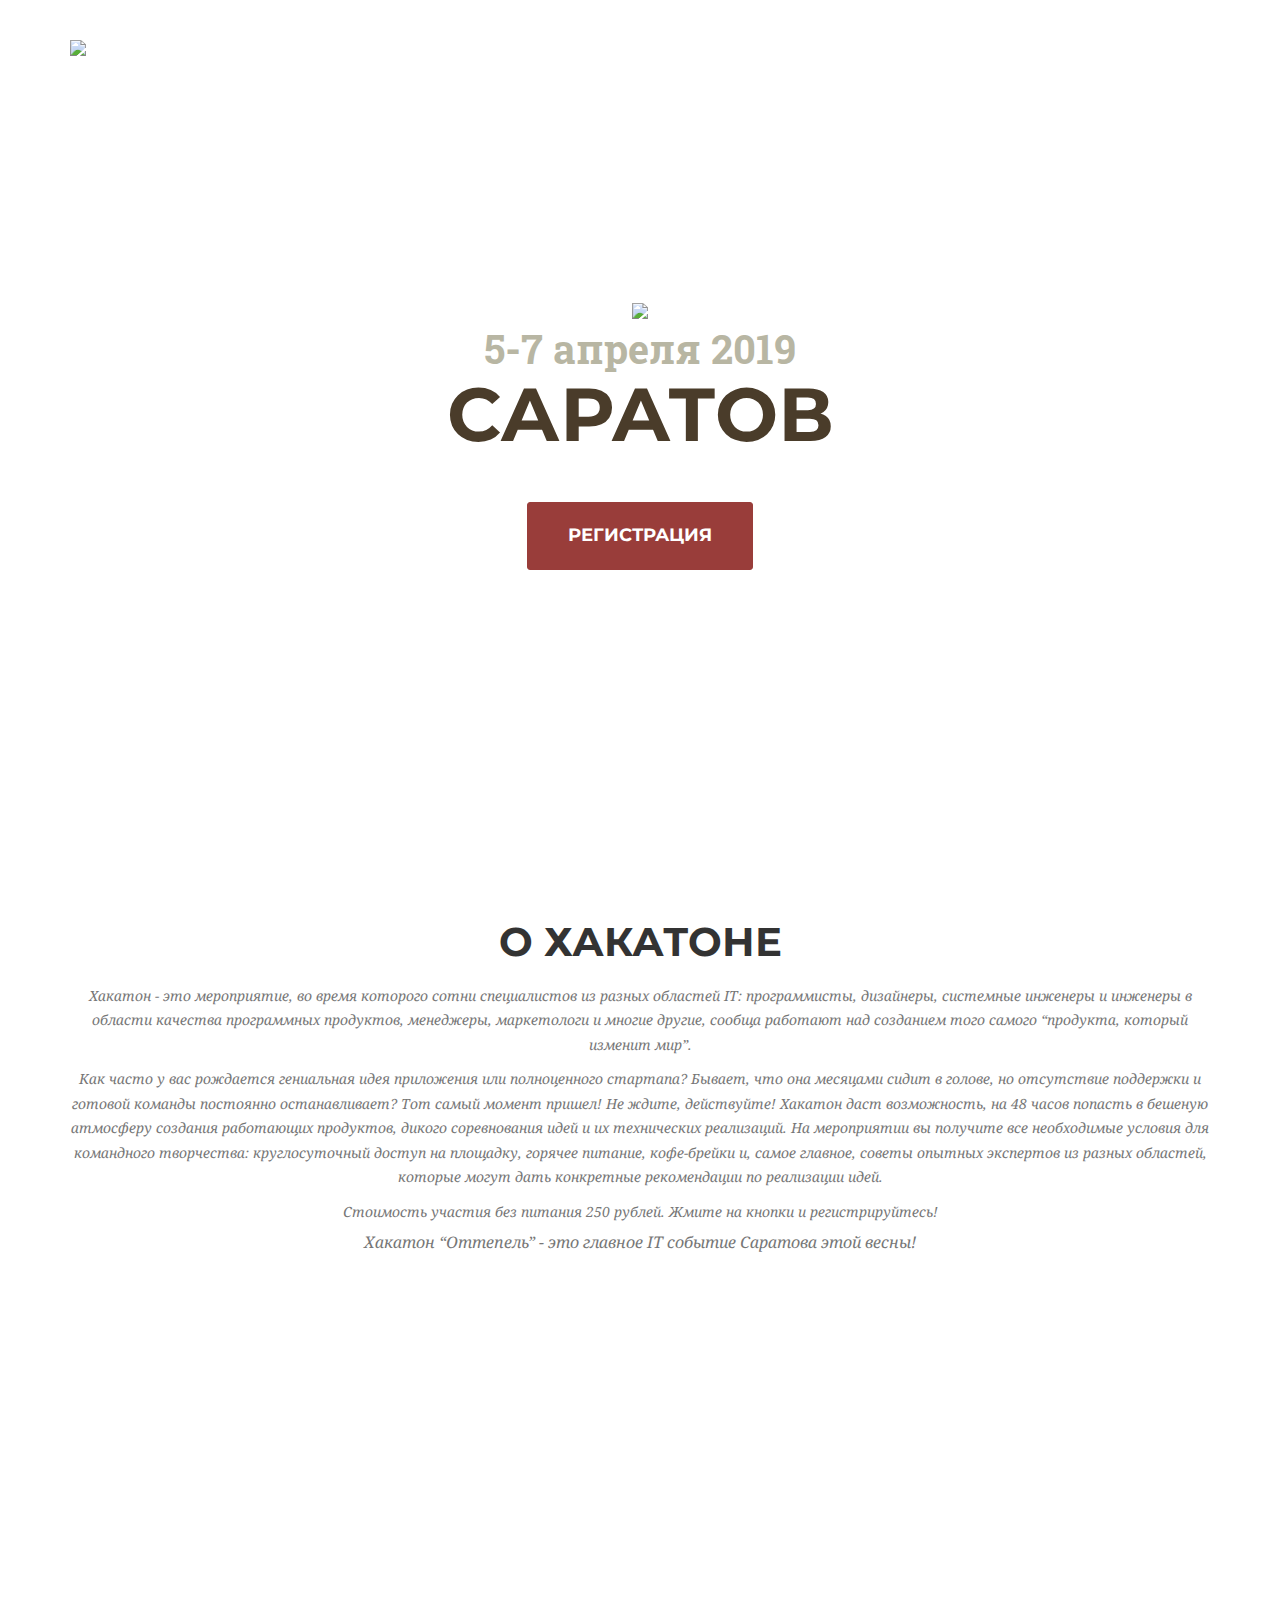
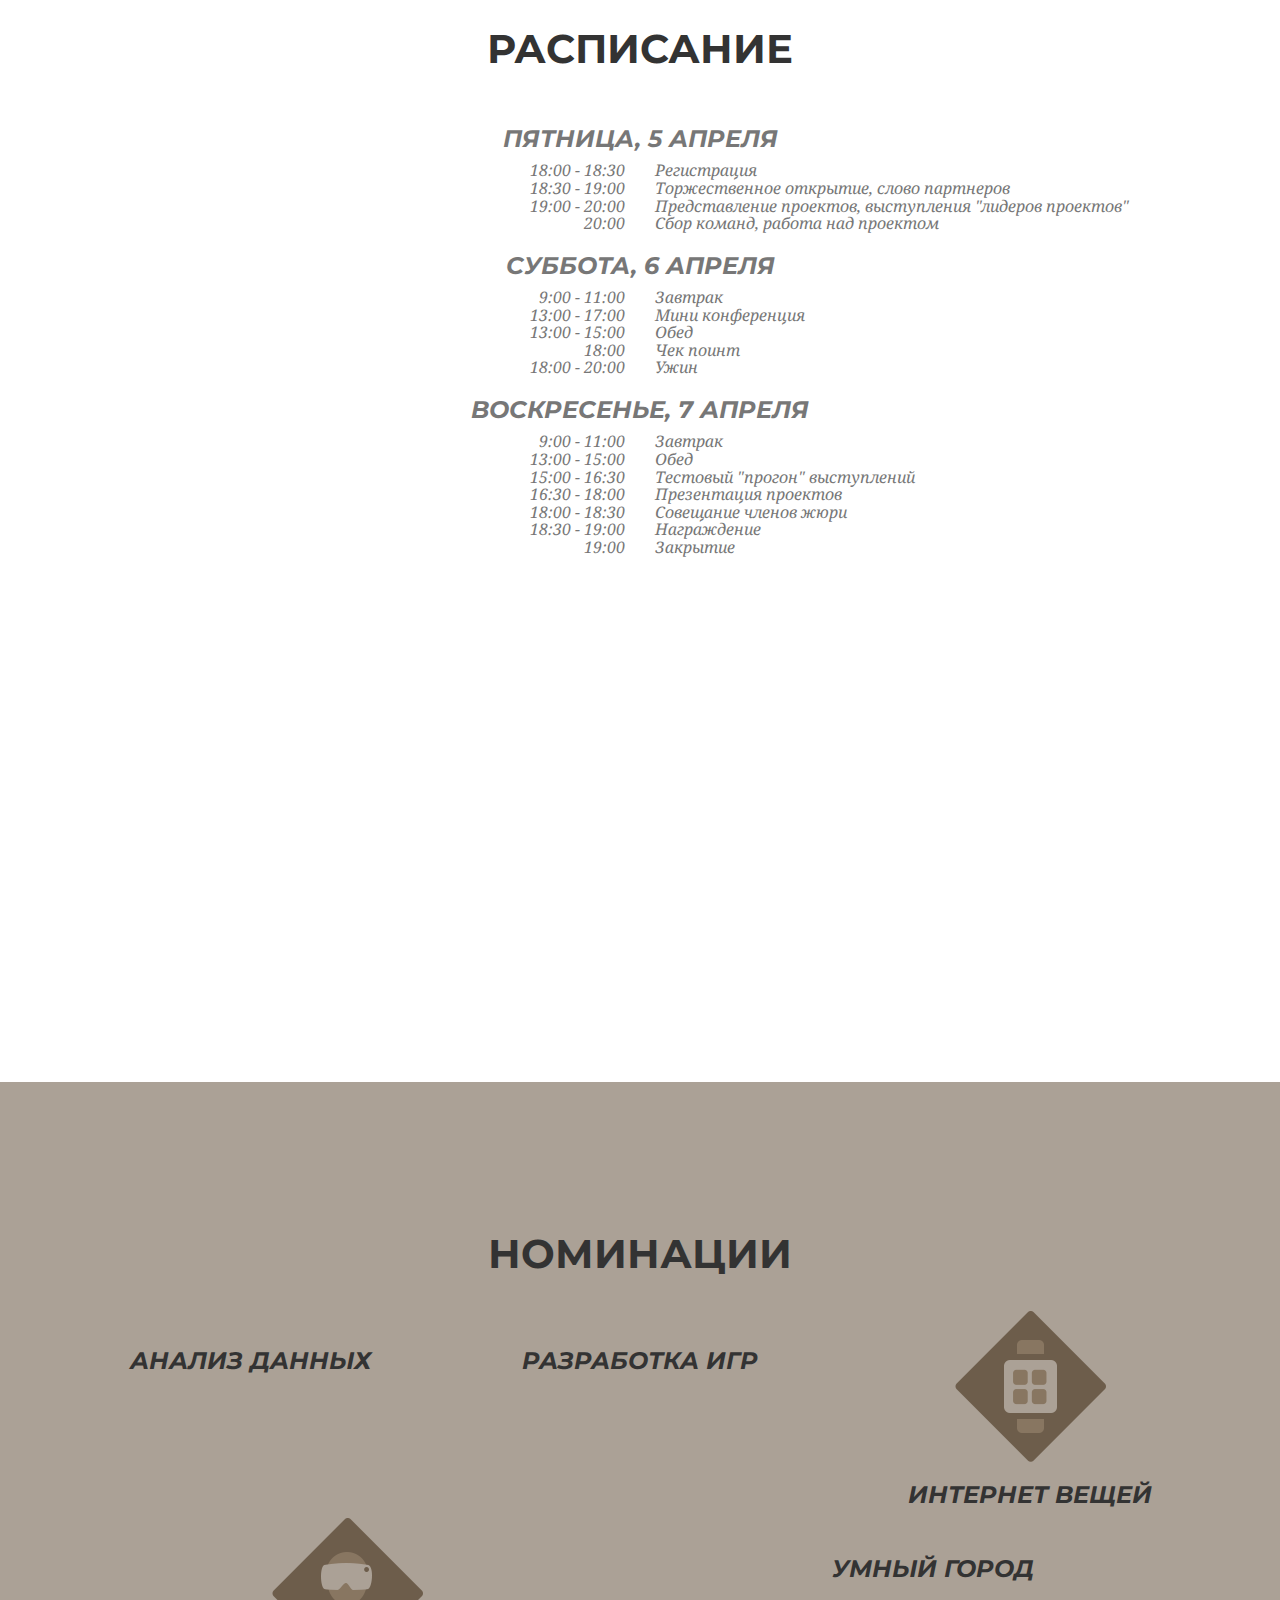
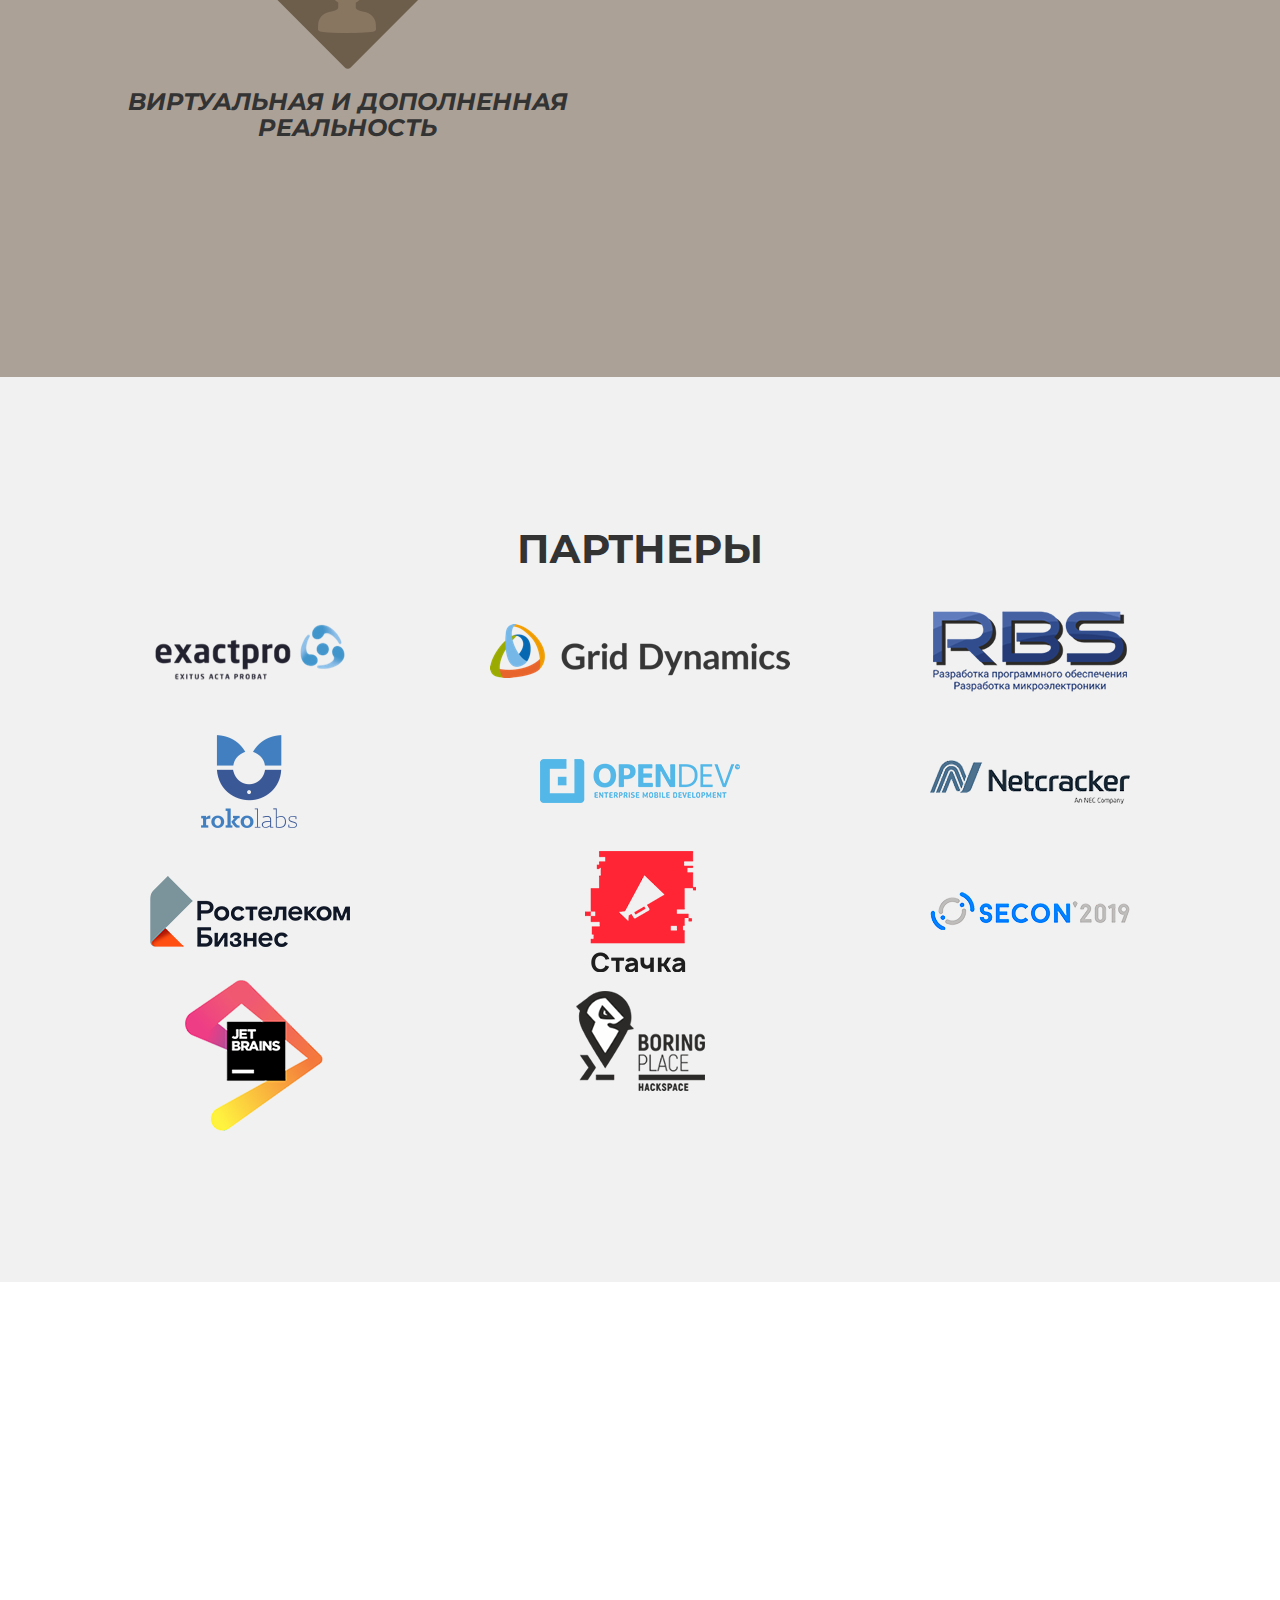
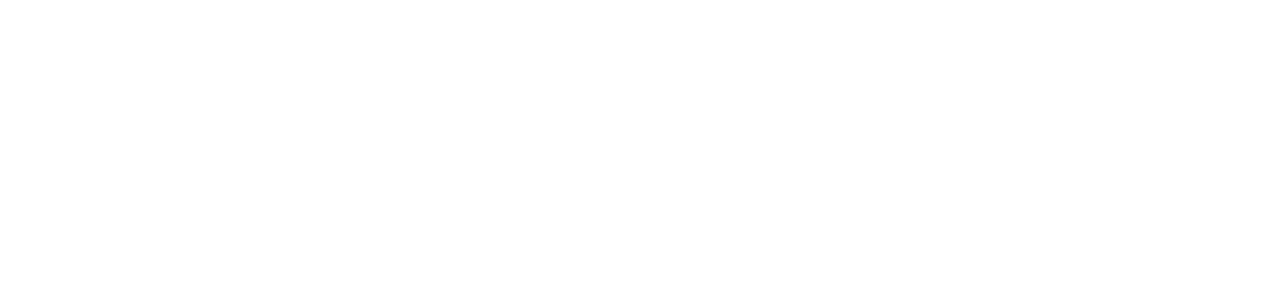
==== commit e9212de7: "Merge pull request #49 from youcon/ak" ====
--- a/index.html
+++ b/index.html
@@ -108,11 +108,9 @@
                             <a class="page-scroll" href="#mentors">Менторы</a>
                         </li>
 -->
-<!--
                         <li>
                             <a class="page-scroll" href="#partners">Партнеры</a>
                         </li>
--->
                         <li>
                             <a class="page-scroll" href="#contacts">Контакты</a>
                         </li>
@@ -415,7 +413,7 @@
                 </div>
                 <div class="row">
                     <div class="col-md-4 col-sm-6">
-                        <a href="https://rt.ru/">
+                        <a href="https://saratov.rt.ru/b2b/">
                             <img src="images/partners/rostelecom.png" class="img-responsive img-centered" alt="rostelecom">
                         </a>
                     </div>
@@ -432,16 +430,9 @@
                 </div>
                 <div class="row">
                     <div class="col-md-4 col-sm-6">
-<!--                         <a href="https://www.boringplace.org/">
-                            <img src="images/partners/boringplace.png" class="img-responsive img-centered" alt="boringplace">
-                        </a>
--->                    
-					</div>
-                    <div class="col-md-4 col-sm-6">
-<!--                         <a href="https://www.boringplace.org/">
-                            <img src="images/partners/boringplace.png" class="img-responsive img-centered" alt="boringplace">
-                        </a> 
--->
+                        <a href="https://www.jetbrains.com/">
+                                <img src="images/partners/jetbrains.png" class="img-responsive img-centered" alt="jetbrains">
+                        </a>
                     </div>
                     <div class="col-md-4 col-sm-6">
                         <a href="https://www.boringplace.org/">
@@ -449,6 +440,7 @@
                         </a>
                     </div>                    
                 </div>
+<!--
                 <div class="row">
                 	<div class="col-lg-12 text-center">
                         <h2 class="section-heading">Инфо партнеры</h2>
@@ -505,6 +497,7 @@
                         </a>
                     </div>
                 </div>
+-->
             </div>
         </section>
         <aside id="contacts">
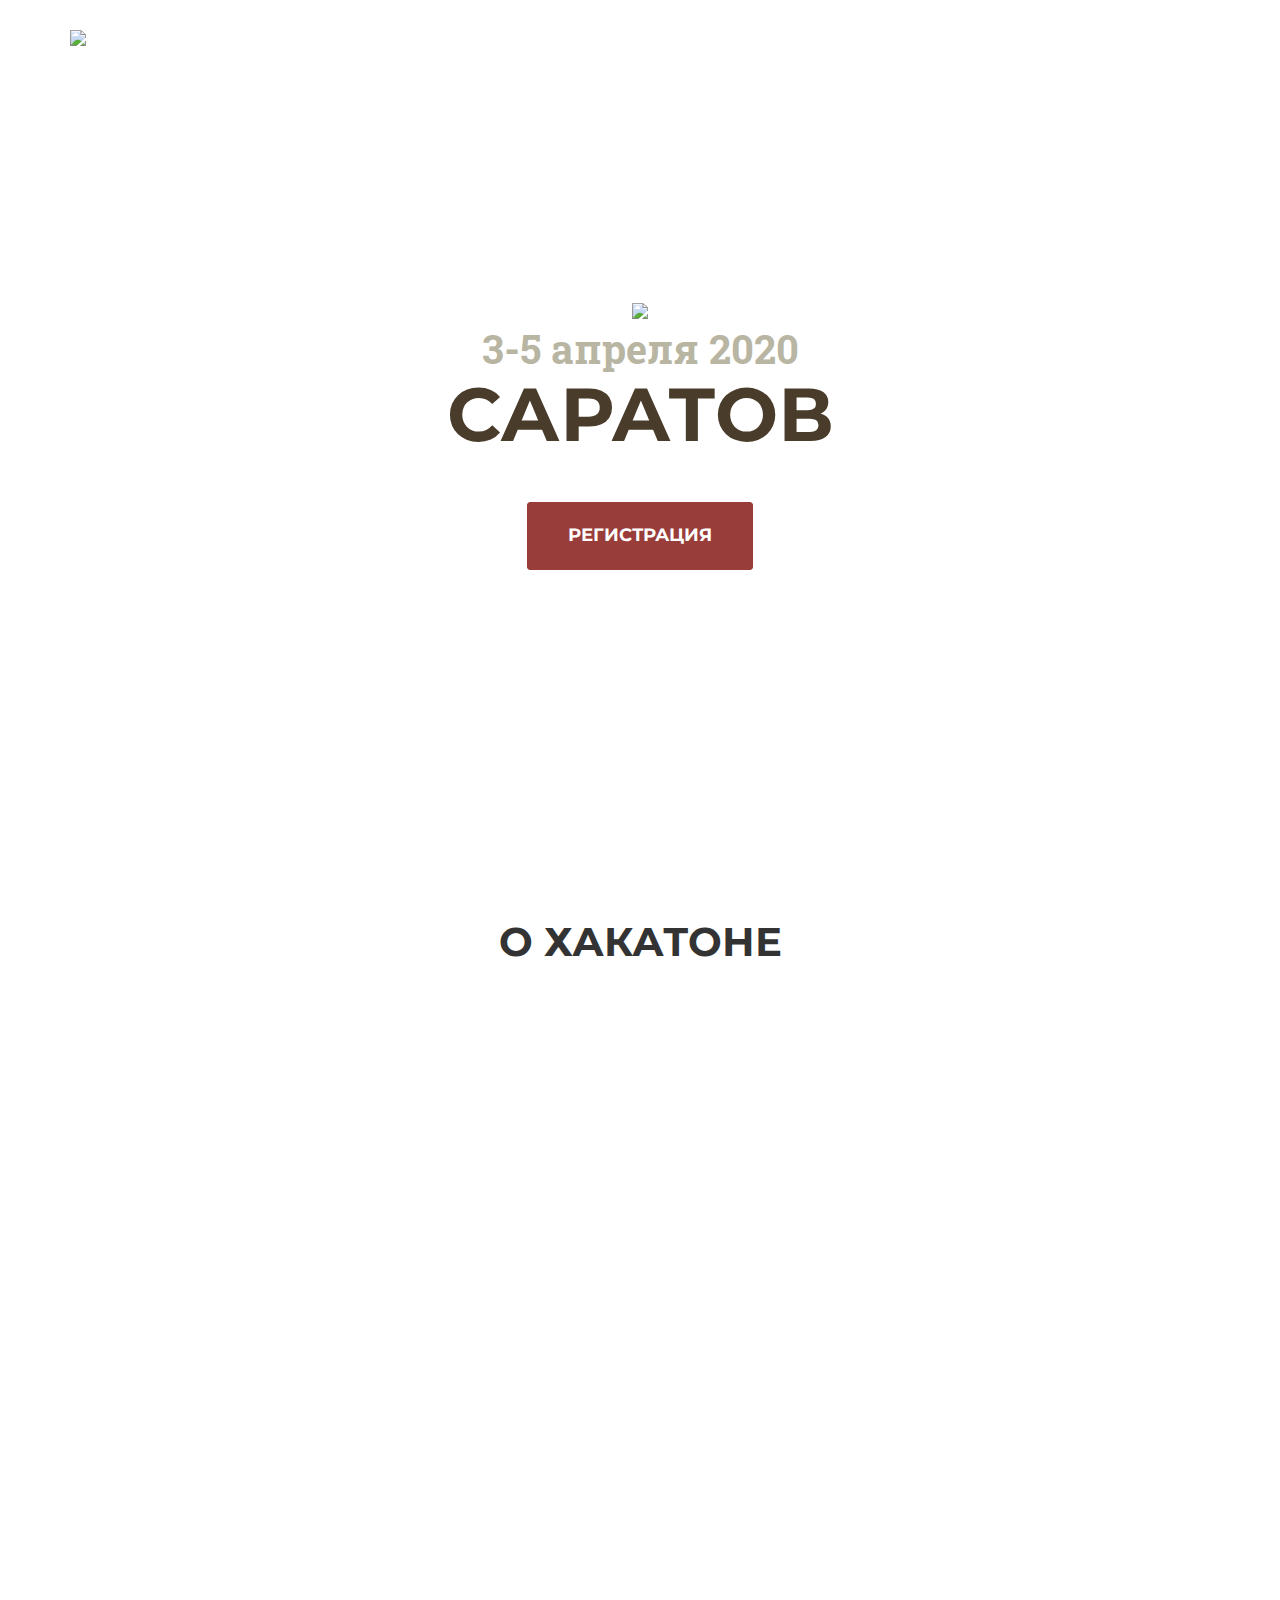
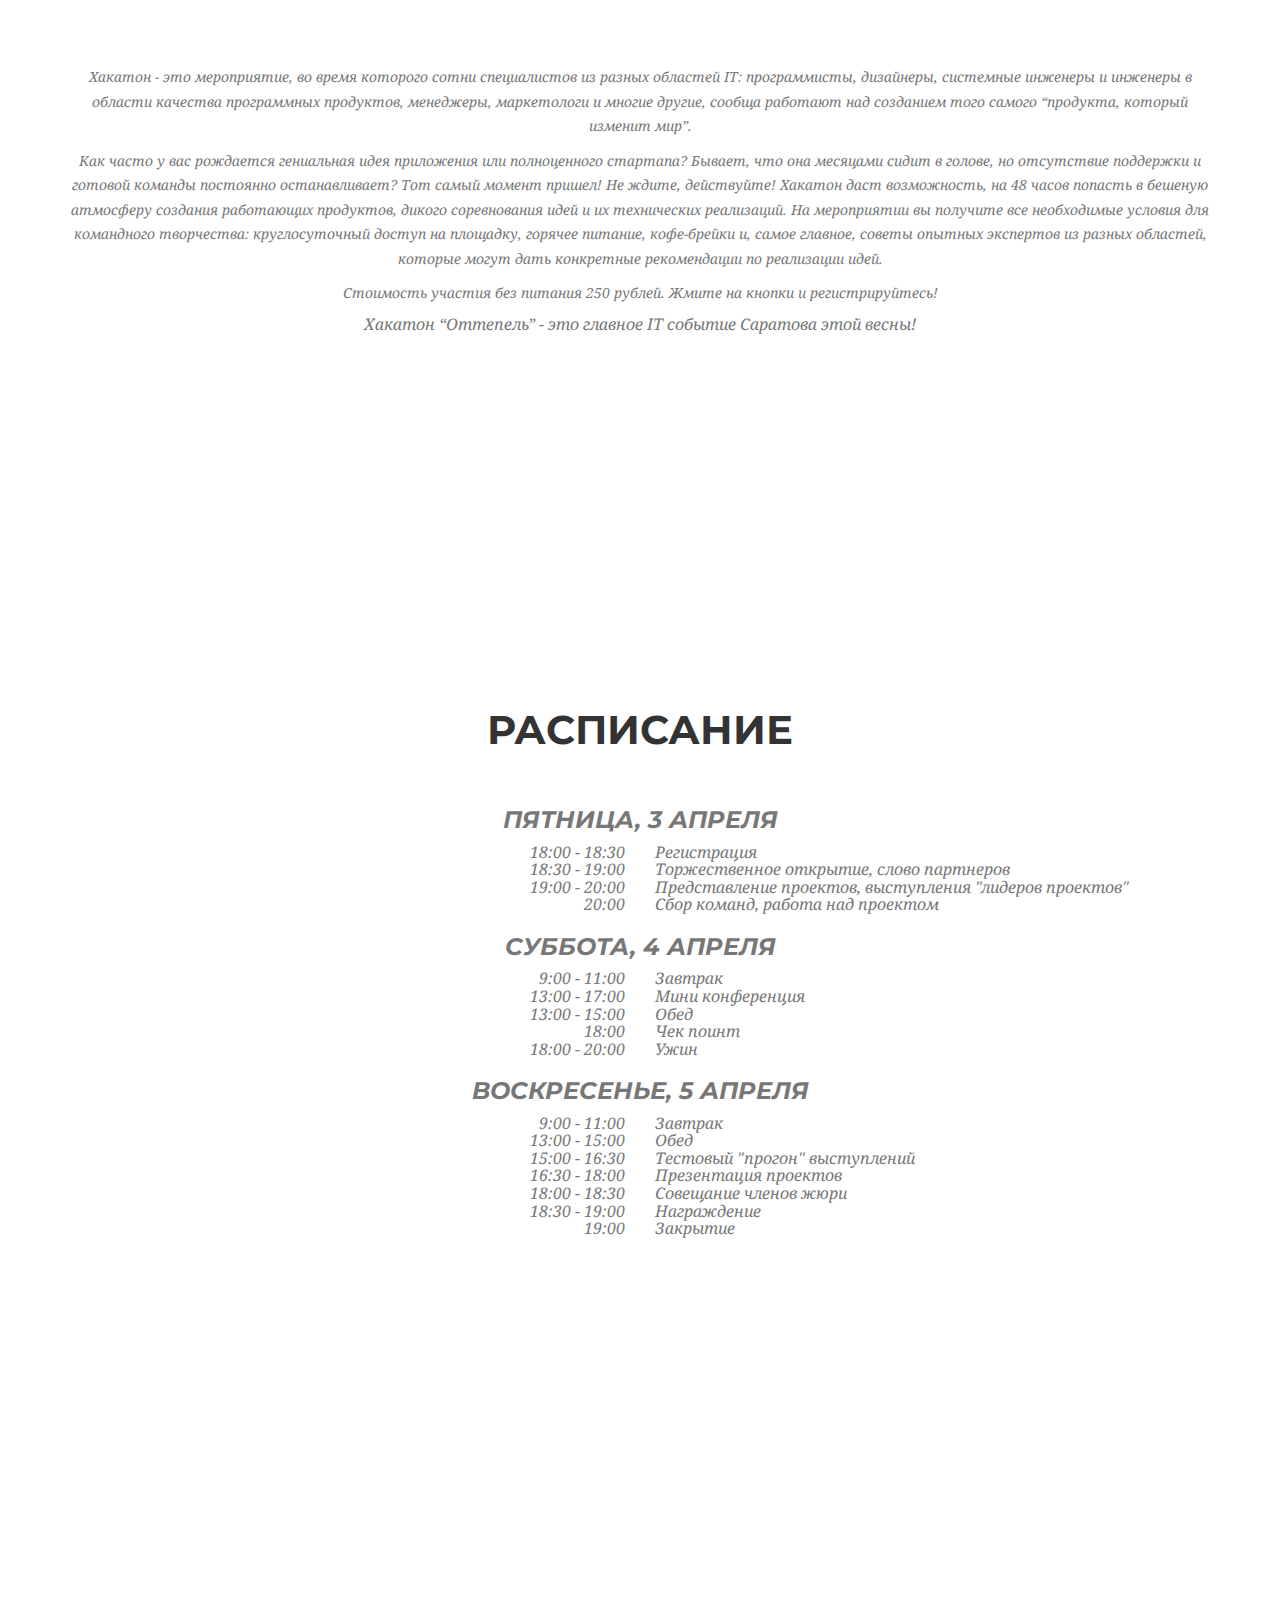
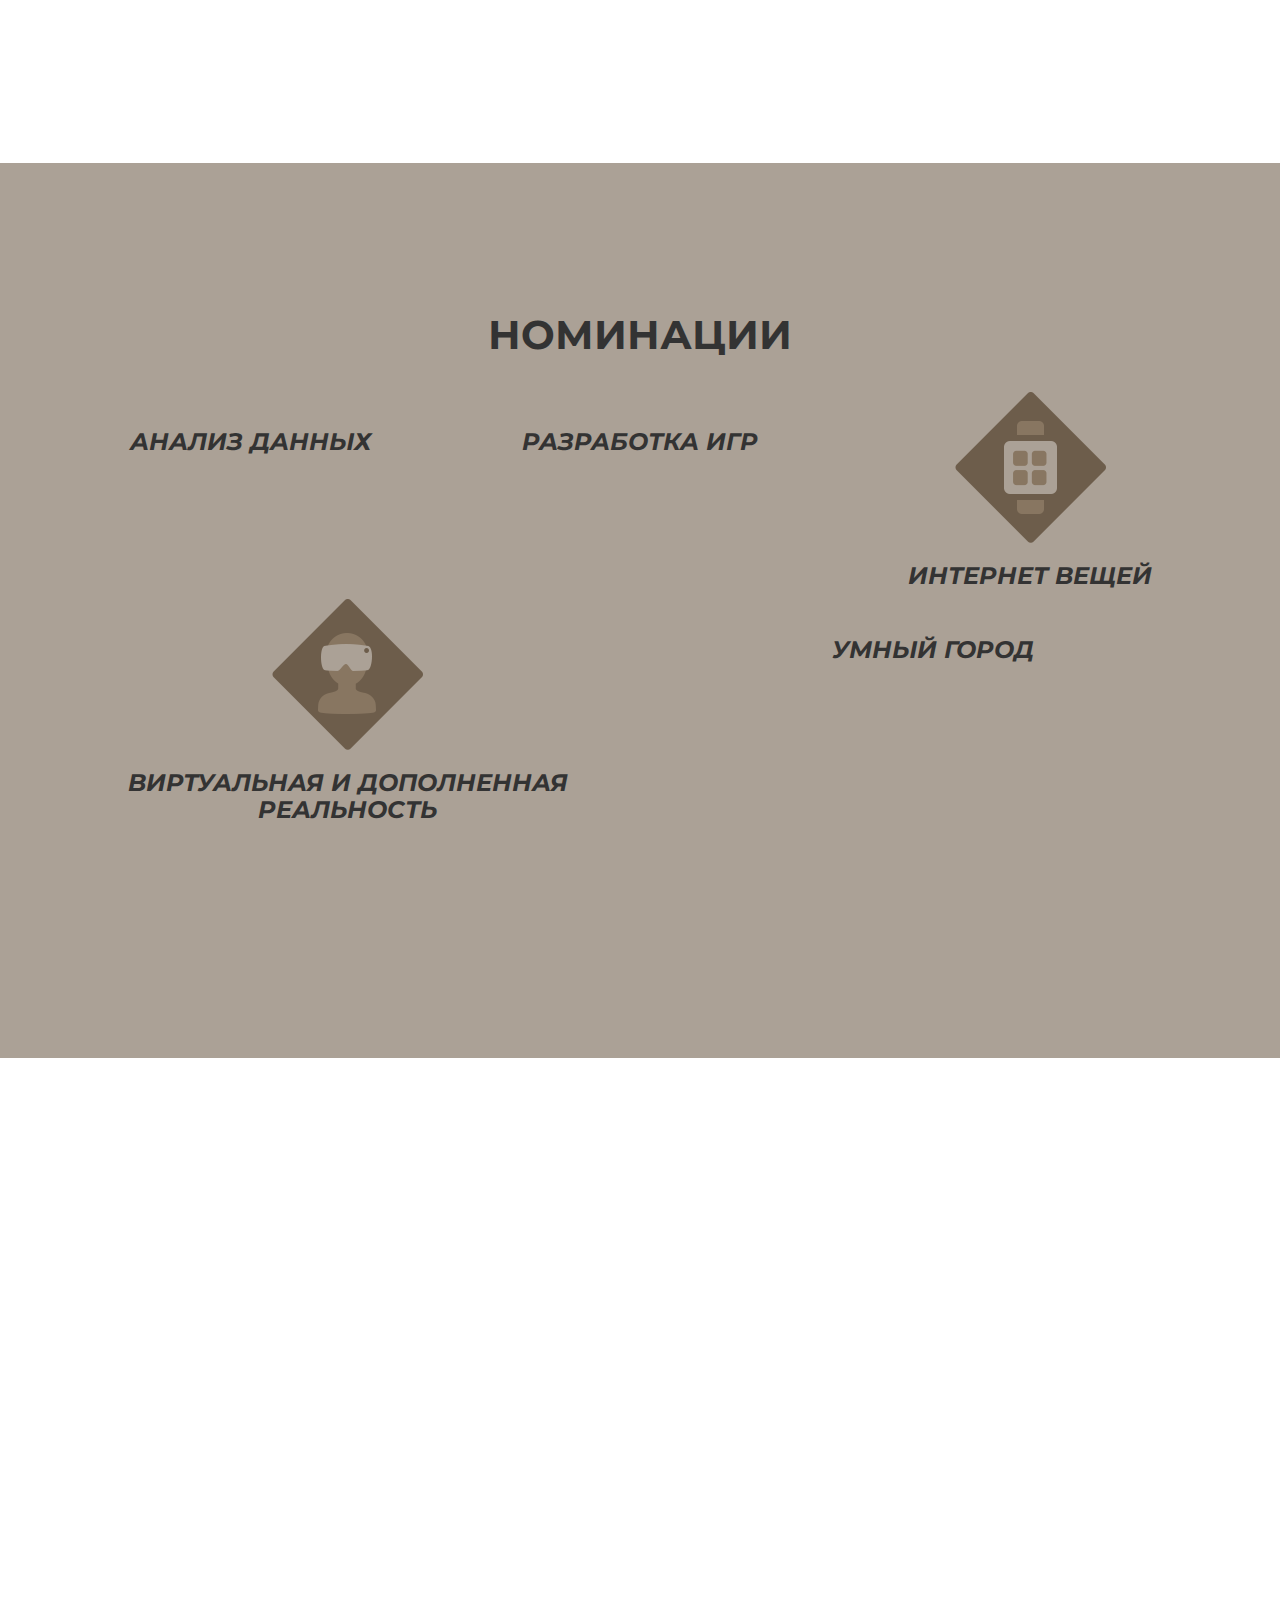
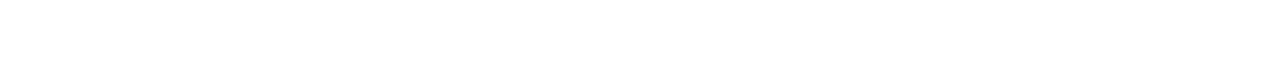
==== commit e5753f23: "Merge pull request #50 from youcon/ak" ====
--- a/index.html
+++ b/index.html
@@ -25,7 +25,7 @@
         <meta name="twitter:creator" content="@youconsaratov">
         <meta name="twitter:domain" content="http://ottepelhack.ru">
         <meta name="twitter:title" content="Хакатон оттепель">
-        <meta name="twitter:description" content="Оттепель — весенний хакатон в Саратове 5-7 апреля 2019">
+        <meta name="twitter:description" content="Оттепель — весенний хакатон в Саратове 3-5 апреля 2020">
         <meta name="twitter:image" content="http://ottepelhack.ru/images/600t.png">
 
         <meta property="og:type" content="website">
@@ -35,7 +35,7 @@
         <meta property="og:image:height" content="314">
         <meta property="og:image:width" content="600">
         <meta property="og:image" content="http://ottepelhack.ru/images/600f.png">
-        <meta property="og:description" content="Оттепель — весенний хакатон в Саратове 5-7 апреля 2019">
+        <meta property="og:description" content="Оттепель — весенний хакатон в Саратове 3-5 апреля 2020">
 
 
         <!-- Bootstrap -->
@@ -66,7 +66,7 @@
         <link href="css/style.css" rel="stylesheet">
 
         <script type="text/javascript" async="async" defer="defer" charset="UTF-8" src="https://timepad.ru/js/tpwf/loader/min/loader.js" data-timepad-customized="28743" data-timepad-widget-v2="event_register">
-	(function(){return {"event":{"id":"922408"},"hidePreloading":true,"display": "popup",
+	(function(){return {"event":{"id":"921451"},"hidePreloading":true,"display": "popup",
             "popup": {
                 "triggerSelector": ".twf"
             }}; })();
@@ -107,11 +107,11 @@
                         <li>
                             <a class="page-scroll" href="#mentors">Менторы</a>
                         </li>
+                        <li>
+                            <a class="page-scroll" href="#partners">Партнеры</a>
+                        </li>
 -->
                         <li>
-                            <a class="page-scroll" href="#partners">Партнеры</a>
-                        </li>
-                        <li>
                             <a class="page-scroll" href="#contacts">Контакты</a>
                         </li>
                     </ul>
@@ -123,7 +123,7 @@
             <div class="container">
                 <div class="intro-text">
                     <img class="logo-img" src="images/ott_logo.png"/>
-                    <div class="intro-date">5-7 апреля 2019</div>
+                    <div class="intro-date">3-5 апреля 2020</div>
                     <div class="intro-heading">САРАТОВ</div>
                     <a href="#registration" class="page-scroll btn btn-xl twf">Регистрация</a>
                 </div>
@@ -135,6 +135,9 @@
                 <div class="row">
                     <div class="col-lg-12 text-center">
                         <h2 class="section-heading">О хакатоне</h2>
+                        <div class="videoWrapper">
+                            <iframe width="560" height="315" src="https://www.youtube.com/watch?v=PmOCf7UxLm8" frameborder="0" allow="accelerometer; autoplay; encrypted-media; gyroscope; picture-in-picture" allowfullscreen></iframe>
+                        </div>
                         <h3 class="section-subheading text-muted">
 
 			<p>Хакатон - это мероприятие, во время которого сотни специалистов из разных областей IT: программисты, дизайнеры, системные инженеры и инженеры в области качества программных продуктов, менеджеры, маркетологи и многие другие, сообща работают над созданием того самого “продукта, который изменит мир”. </p>
@@ -158,7 +161,7 @@
                 <h3 class="section-subheading text-muted">
                     <div class="row">
                         <div class="col-lg-12 text-center">
-                            <h3>Пятница, 5 апреля</h3> 
+                            <h3>Пятница, 3 апреля</h3> 
                         </div>
                     </div>
                     <div class="row">
@@ -205,7 +208,7 @@
 -->
                     <div class="row">
                         <div class="col-lg-12 text-center">
-                            <h3>Суббота, 6 апреля</h3> 
+                            <h3>Суббота, 4 апреля</h3> 
                         </div>
                     </div>
                     <div class="row">
@@ -250,7 +253,7 @@
                     </div>
                     <div class="row">
                         <div class="col-lg-12 text-center">
-                            <h3>Воскресенье, 7 апреля</h3> 
+                            <h3>Воскресенье, 5 апреля</h3> 
                         </div>
                     </div>
                     <div class="row">
@@ -369,6 +372,7 @@
                 </div>
             </section>
 -->
+<!--
         <section id="partners">
             <div class="container">
                 <div class="row">
@@ -440,6 +444,7 @@
                         </a>
                     </div>                    
                 </div>
+-->
 <!--
                 <div class="row">
                 	<div class="col-lg-12 text-center">
@@ -498,8 +503,10 @@
                     </div>
                 </div>
 -->
+<!--
             </div>
         </section>
+-->
         <aside id="contacts">
             <div id="map"></div>
         </aside>
--- a/css/style.css
+++ b/css/style.css
@@ -2,6 +2,20 @@
     overflow-x: hidden;
     font-family: "Roboto Slab", "Helvetica Neue", Helvetica, Arial, sans-serif;
 }
+.videoWrapper {
+    position: relative;
+    padding-bottom: 56.25%; /* 16:9 */
+    padding-top: 25px;
+    height: 0;
+}
+.videoWrapper iframe {
+    position: absolute;
+    top: 0;
+    left: 0;
+    width: 100%;
+    height: 100%;
+}
+
 .text-muted {
     color: #777777;
 }
@@ -44,6 +58,9 @@
 .img-centered {
     margin: 0 auto;
 } 
+.yeglogo {
+    padding-top: 5px;
+}
 .logo-img {
     width: 100%;
     height: auto;
@@ -498,6 +515,9 @@
     background-position: center;
     background-repeat: no-repeat;
 }
+.info-partners {
+    margin-top: 30px;
+}
 
 .mentor {
     text-align: center;
